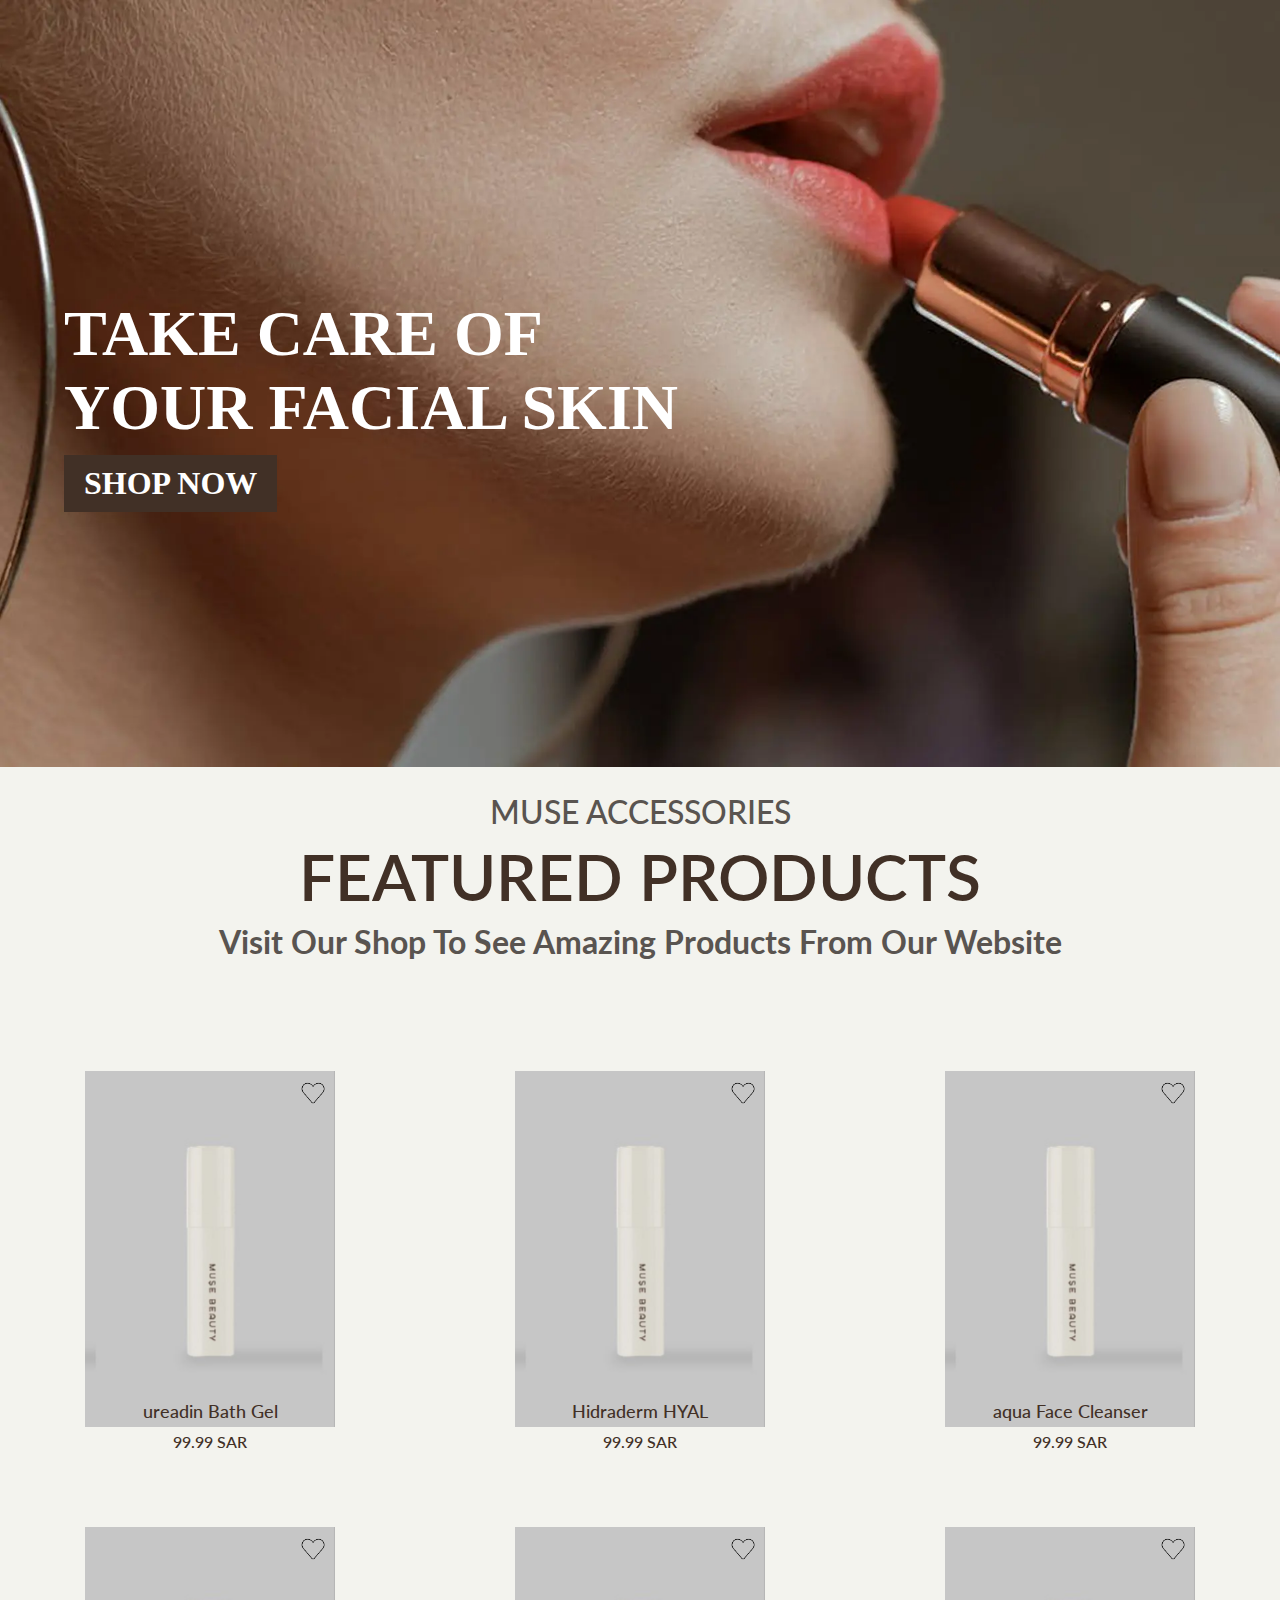
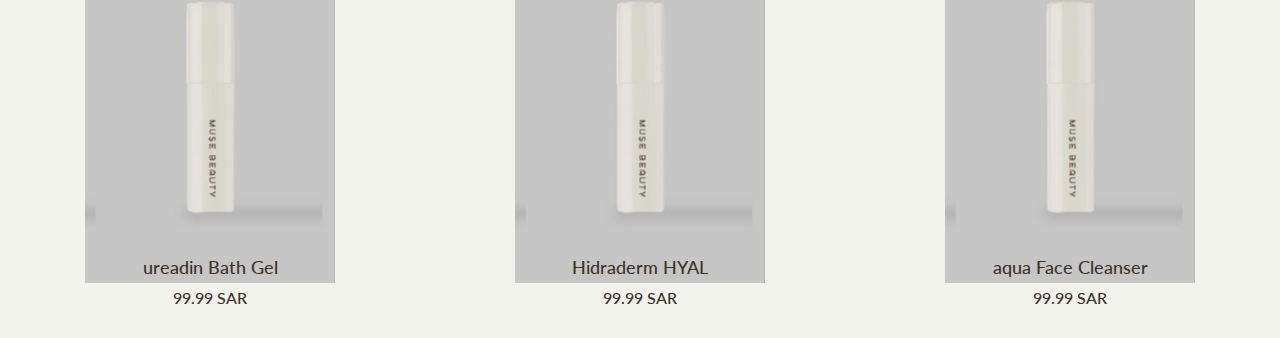
==== index.html @ ef0912c0 "initia" ====
<!DOCTYPE html>
<html lang="en">
<head>
  <meta charset="UTF-8">
  <meta name="viewport" content="width=device-width, initial-scale=1.0">
  <title>Muse Beauty</title>
  <link rel="stylesheet" href="global.css">
  <link href="https://fonts.googleapis.com/css2?family=Lato:wght@300;400;700&display=swap" rel="stylesheet">

</head>
<body>
  <script type="module" src="./products.js"></script>

  <main>
    <img class="home-image" src="../assets/homeImage.webp" alt="homeImage">

    <div class="shop">
      <h1 class="body-title">TAKE CARE OF YOUR FACIAL SKIN</h1>
      <button class="shop-btn">SHOP NOW</button>
    </div>
  </main>

  <div class="products-title">
    <h1 class="title-small">MUSE ACCESSORIES</h1>
    <h1 class="title-large">FEATURED PRODUCTS</h1>
    <h1 class="title-mid">Visit Our Shop To See Amazing Products From Our Website</h1>
  </div>

  <div class="products" id="products-container"></div>



</body>
</html>
---- global.css ----
body {
    background-color: rgba(243, 243, 238, 1);
  }
  
  /* removes page's default css */
  html, body {
    margin: 0;
    padding: 0;
    height: 100%;
    display: flex;
    flex-direction: column;
  }
  
  main {
    display: grid;
  }
  
  .home-image {
    width: 100%;
  }
  
  .home-image,
  .shop {
    grid-area: 1 / 1;
  }
  
  .shop {
    align-self: center;
    justify-self: start;
    margin-left: 5%;
    max-width: 50%;
    color: #fff;
  }
  
  .body-title {
    font-family: "Segoe Script", cursive;
    font-size: 4rem; 
    margin-bottom: 10px;
    font-weight: bolder;
  }
  
  .shop-btn {
    font-family: Georgia, serif;
    font-weight: bolder;
    border: none;
    cursor: pointer;
    background-color: rgba(65, 48, 38, 1);
    color: rgba(255, 255, 255, 1);
    padding: 10px 20px;
    font-size: 2rem;
    margin-top: 0;
    transition: transform 0.3s ease, box-shadow 0.3s ease;
  }
  
  .shop-btn:hover {
    transform: scale(1.01);
    box-shadow: 0px 4px 10px rgba(0, 0, 0, 0.2);
  }
  
  .products-title {
    text-align: center; 
    margin: 20px auto;  
    width: 80%; 
    font-family: 'Lato', sans-serif;
  }
  
  .title-small {
    font-size: 32px;
    font-weight: 500;
    color: rgba(89, 84, 80, 1);
    margin: 5px;
  }
  
  .title-mid {
    font-size: 32px;
    font-weight: 700;
    color: rgba(89, 84, 80, 1);
    margin: 5px;
  }
  
  .title-large {
    font-size: 64px;
    font-weight: 600;
    color: rgba(65, 48, 38, 1);
    margin: 7px;
  }
  
  .products {
    display: flex;
    justify-content: space-between;
    flex-wrap: wrap; 
    gap: 30px; 
    margin: 70px;
  }
  
  .product-card {
    width: calc(33.33% - 20px); /* 3 items per row */
    max-width: 250px;
    padding: 15px;
    border-radius: 8px;
    text-align: center;
  }
  
  /* Image Container & Grid Overlay */
  .img-container {
    display: grid;
    position: relative;
  }
  
  .img-container > * {
    grid-area: 1 / 1;
  }
  
  .product-image {
    width: 100%;
    max-width: 100%;
    height: auto;
    display: block;
  }
  
  .heart-button {
    justify-self: end;  
    align-self: start;  
    margin: 10px;      
    border: none;
    background: transparent;
    padding: 0;
    cursor: pointer;
    z-index: 2; 
    transition: transform 0.2s ease-in-out;        
  }
  
  .heart-button:hover {
    transform: scale(1.1);
  }
  

  .heart-img {
    width: 24px;
  }
  
  .product-name {
    justify-self: center;
    align-self: end;
    margin: 0;
    padding: 5px 10px;
    color: rgba(65, 48, 38, 1);
    font-size: 18px;
    box-sizing: border-box;
    font-family: 'Lato', sans-serif;
    font-weight: 500;
    z-index: 2;
  }
  
  .product-price {
    font-size: 16px;
    color: rgba(65, 48, 38, 1);
    margin-top: 5px;
    font-family: 'Lato', sans-serif;
    font-weight: 500;
  }
  
  /*responsive Adjustments*/
  
  @media screen and (max-width: 800px) {
    .body-title {
      font-size: 3rem;
    }
    .shop-btn {
      font-size: 1.8rem;
      padding: 8px 16px;
    }
    .title-small,
    .title-mid {
      font-size: 28px;
    }
    .title-large {
      font-size: 48px;
    }

    /* Change Products Grid to 2 columns */
    .products {
      display: grid;
      grid-template-columns: repeat(2, 1fr);
      gap: 20px;
      margin: 30px auto;
      max-width: 800px;
    }
    .product-card {
      width: 100%; /* grid controls columns */
      max-width: none;
    }
  }
  
  @media screen and (max-width: 480px) {
    .shop {
      position: relative;
      top: auto;
      margin: 20px auto;
      max-width: 90%;
      text-align: center;
    }
    .body-title {
      font-size: 2.5rem;
    }
    .shop-btn {
      font-size: 1.5rem;
      padding: 6px 12px;
    }
    .title-small,
    .title-mid {
      font-size: 24px;
    }
    .title-large {
      font-size: 36px;
    }
    /* Change Products Grid to 1 column */
    .products {
      display: grid;
      grid-template-columns: 1fr;
      gap: 20px;
      margin: 20px auto;
      max-width: 90%;
    }
    .product-card {
      width: 100%;
      max-width: none;
    }
  }
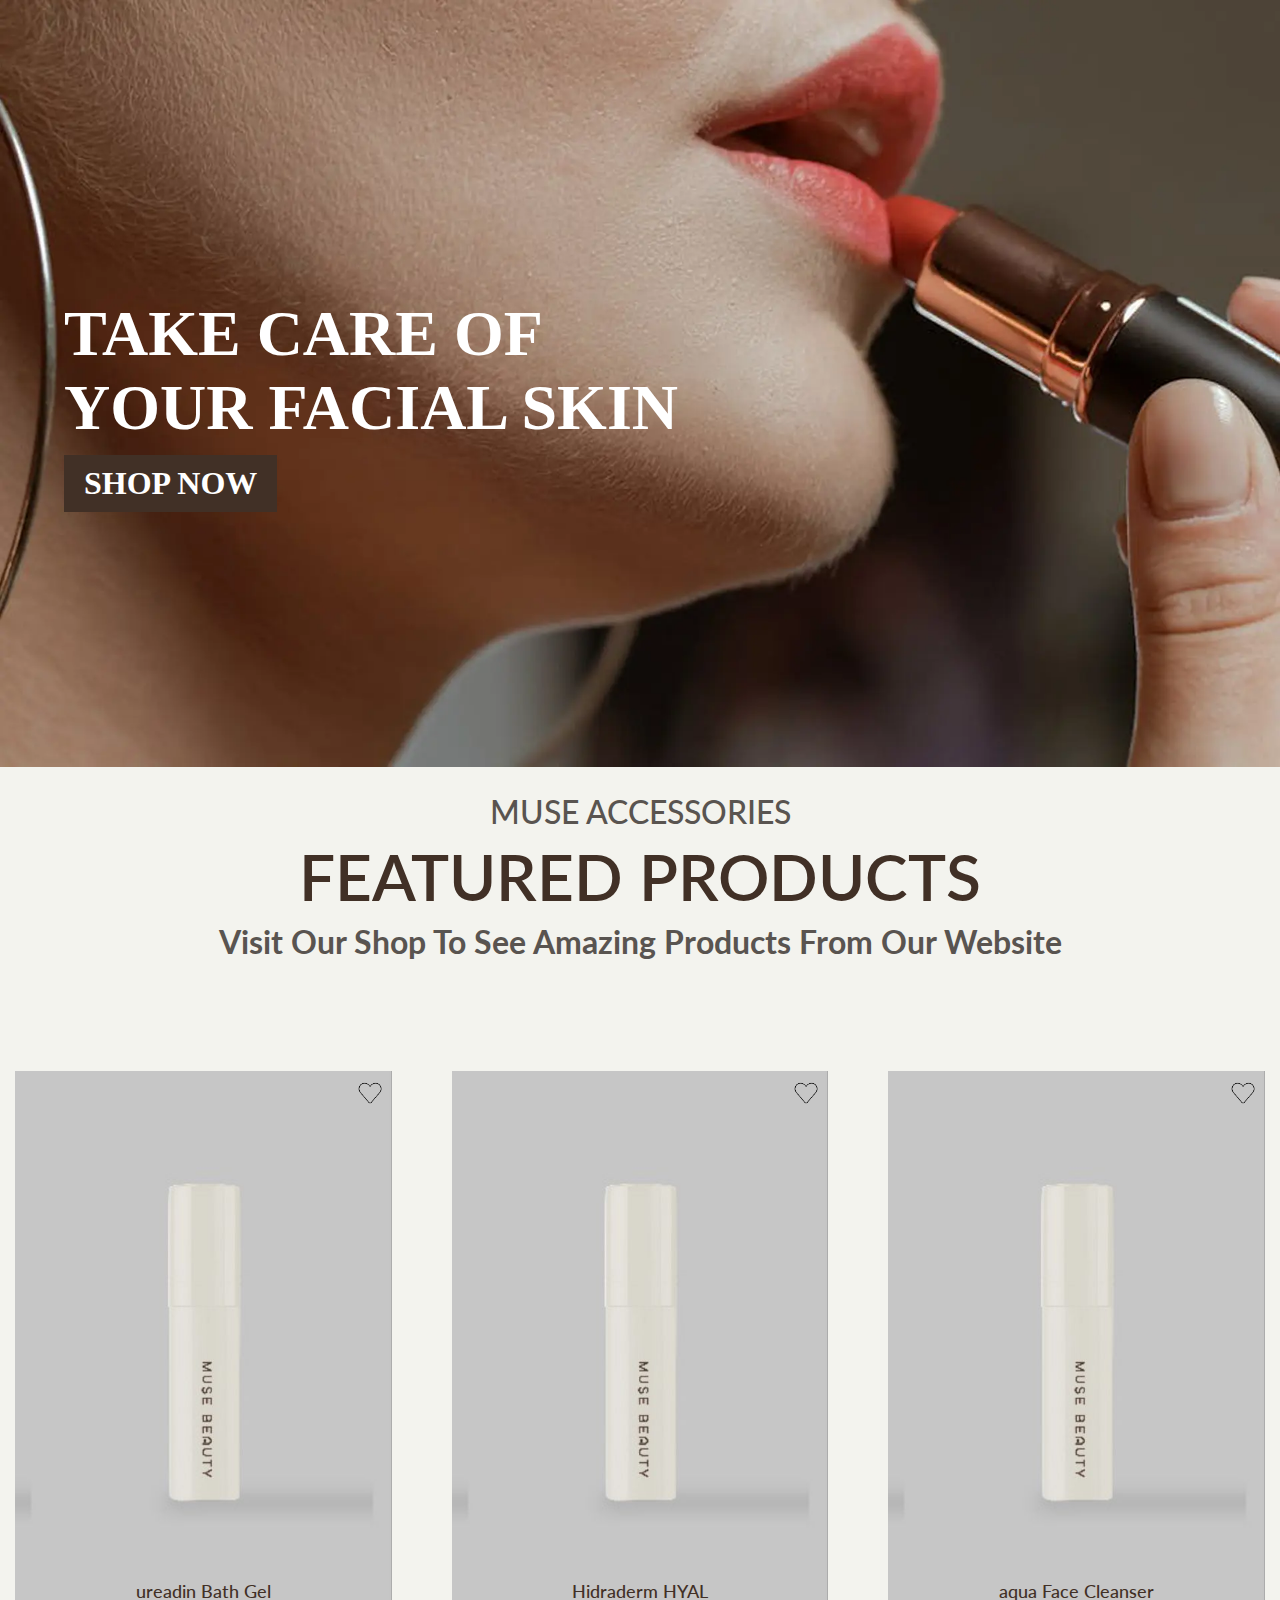
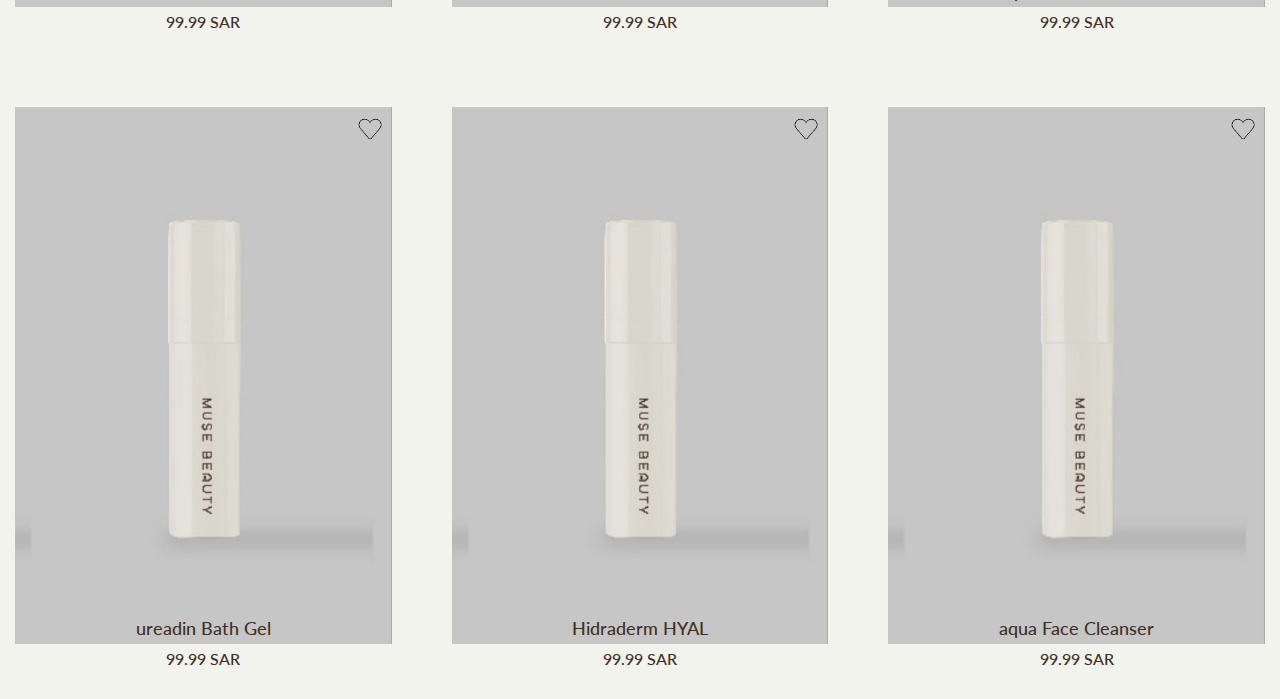
==== commit f25ca1d7: "added shopping page" ====
--- a/index.html
+++ b/index.html
@@ -9,7 +9,7 @@
 
 </head>
 <body>
-  <script type="module" src="./products.js"></script>
+  <script type="module" src="./scripts/products/products.js"></script>
 
   <main>
     <img class="home-image" src="../assets/homeImage.webp" alt="homeImage">
--- a/global.css
+++ b/global.css
@@ -1,5 +1,6 @@
 body {
     background-color: rgba(243, 243, 238, 1);
+    
   }
   
   /* removes page's default css */
@@ -86,20 +87,23 @@
   }
   
   .products {
-    display: flex;
-    justify-content: space-between;
-    flex-wrap: wrap; 
-    gap: 30px; 
-    margin: 70px;
-  }
+    display: grid;
+    grid-template-columns: repeat(3, minmax(300px, 1fr));
+    gap: 30px;
+    margin: 70px auto; 
+  }
+  
+  
   
   .product-card {
-    width: calc(33.33% - 20px); /* 3 items per row */
-    max-width: 250px;
     padding: 15px;
     border-radius: 8px;
     text-align: center;
-  }
+    /* Remove or adjust max-width to let the grid control sizing */
+    /* max-width: 250px; */
+  }
+  
+  
   
   /* Image Container & Grid Overlay */
   .img-container {
@@ -160,6 +164,82 @@
     font-weight: 500;
   }
   
+
+  /* shopping page */
+
+  .shopping-title {
+    display: flex;
+    width: 100%;
+    flex-direction: column;     
+    align-items: center;    
+    margin-bottom: 20px;   
+    background-color: rgba(252, 252, 249, 1);  
+    margin-top: 5%;  
+    padding-top: 5%;
+    padding-bottom: 10%;
+  }
+  
+  .shopping-title h1 {
+    color: rgba(65, 48, 38, 1);
+    font-family: 'Lato', sans-serif;
+    letter-spacing: 10px;
+    margin-bottom: 50px;
+  }
+  
+  .filters {
+    display: flex;
+    justify-content: space-between;
+    width: 100%;                    
+    max-width: 350px;              
+  }
+  
+  .filter-btn {
+    border: none;
+    cursor: pointer;
+    background: none;
+    transition: transform 0.2s ease-in-out;
+    font-weight: 700;
+  }
+
+  .filter-btn:hover{
+    transform: scale(1.1);
+  }
+  
+  .cart-btn {
+    position: relative;bottom: 65px;
+    display: flex;
+    justify-content: space-between;
+    align-items: center;
+    background-color: rgba(65, 48, 38, 1);
+    color: #fff;
+    border: none;
+    font-size: 1.25rem;
+    padding: 0.75rem 1rem;
+    cursor: pointer;
+    width: 80%;            
+    margin: 0 auto;
+    box-sizing: border-box;
+  }
+  
+  .cart{
+    width: 30px;
+    height: auto;
+  }
+
+  .load-btn{
+    font-family: 'Lato', sans-serif;
+    padding: 10px;
+    align-self: center;
+    width: 120px;
+    border: none;
+    background-color: rgba(217, 217, 217, 1);
+    cursor: pointer;
+    color: rgba(65, 48, 38, 1);
+    font-weight: 700;
+    font-size: 15px;
+    margin-bottom: 80px;
+  }
+
   /*responsive Adjustments*/
   
   @media screen and (max-width: 800px) {
@@ -187,7 +267,7 @@
       max-width: 800px;
     }
     .product-card {
-      width: 100%; /* grid controls columns */
+      width: 100%; 
       max-width: none;
     }
   }
@@ -229,4 +309,31 @@
   }
   
 
+  /* shopping page responsivness */
+
+  @media screen and (max-width: 480px) {
+    .shopping-title h1 {
+      font-size: 20px;
+    }
+
+    .filters{
+      max-width: 250px;
+    }
+  }
+  
+
+  @media screen and (max-width: 1000px) and (min-width: 700px) {
+    .shopping-title {
+      padding-top: 4%;
+      padding-bottom: 8%;
+      margin-top: 4%;
+    }
+  
+    .products {
+      grid-template-columns: repeat(2, minmax(300px, 1fr));
+      margin: 40px auto;
+    }
+  }
+
+  
   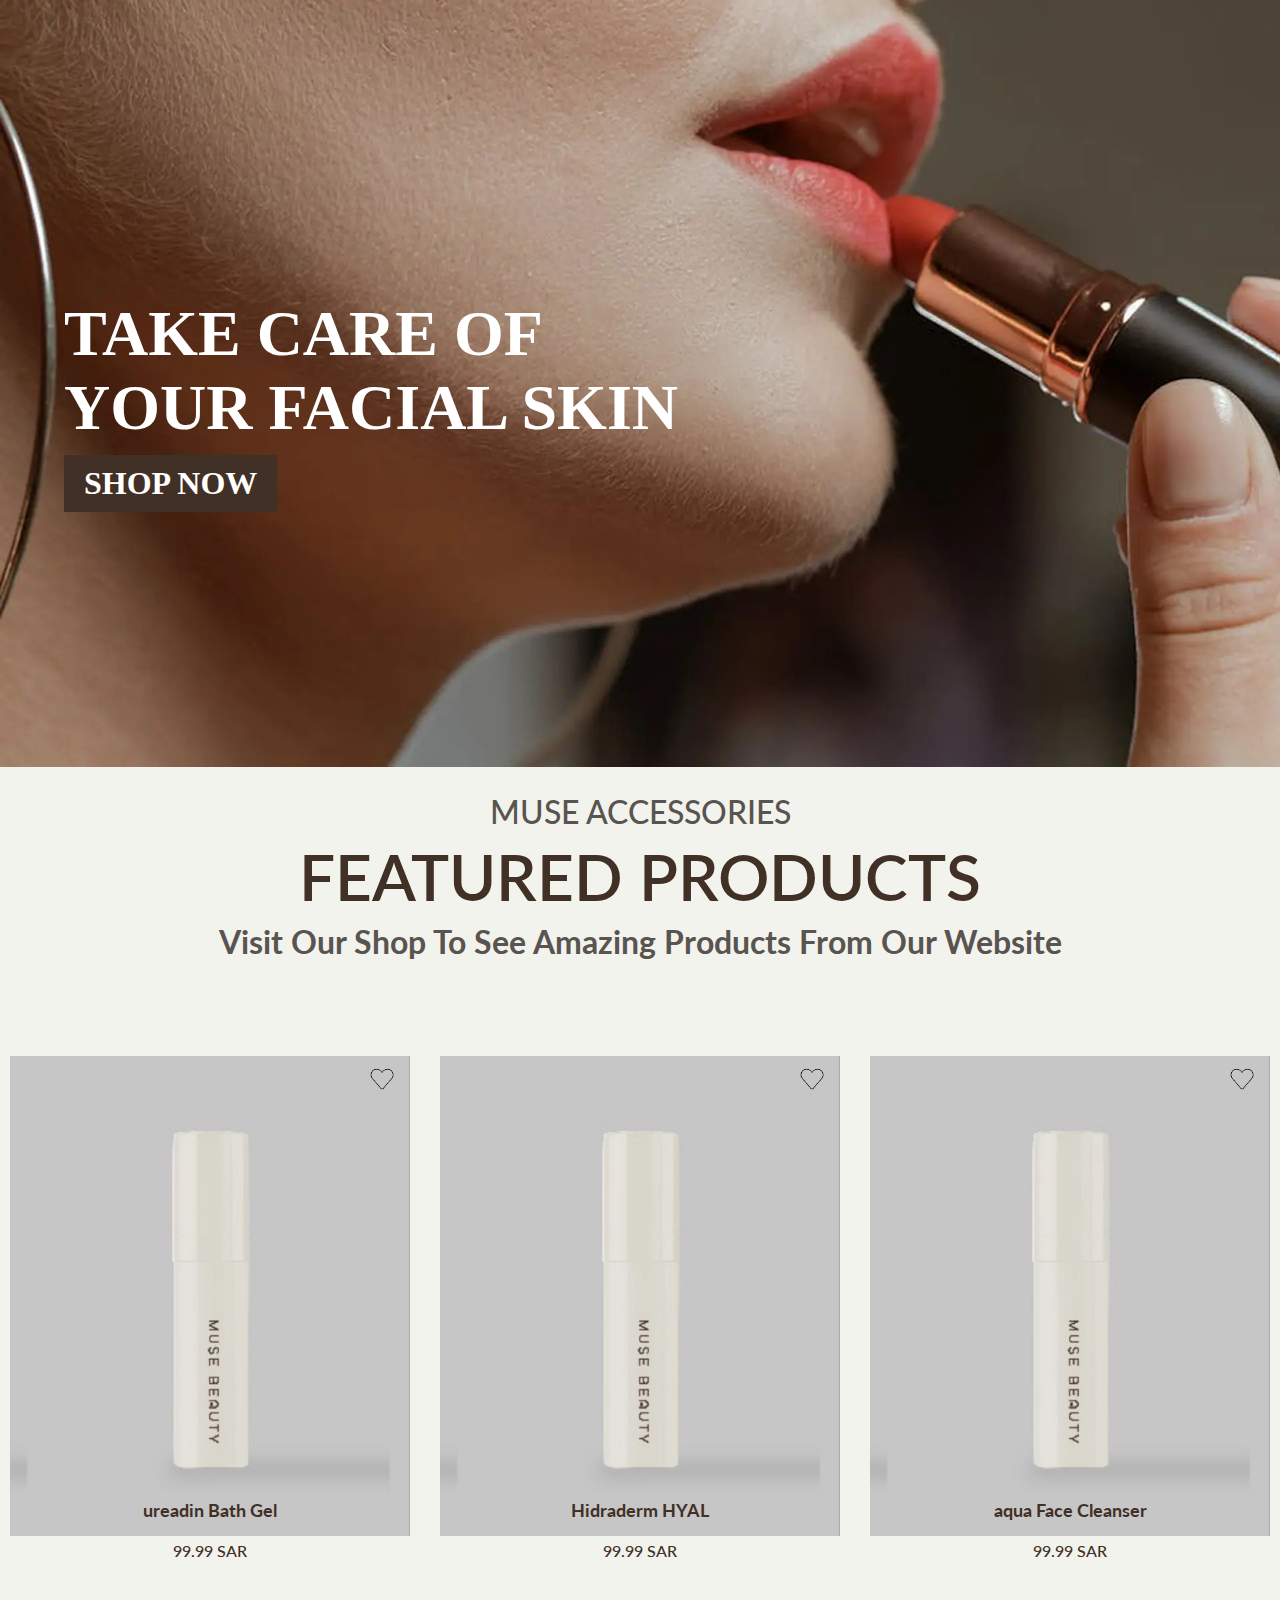
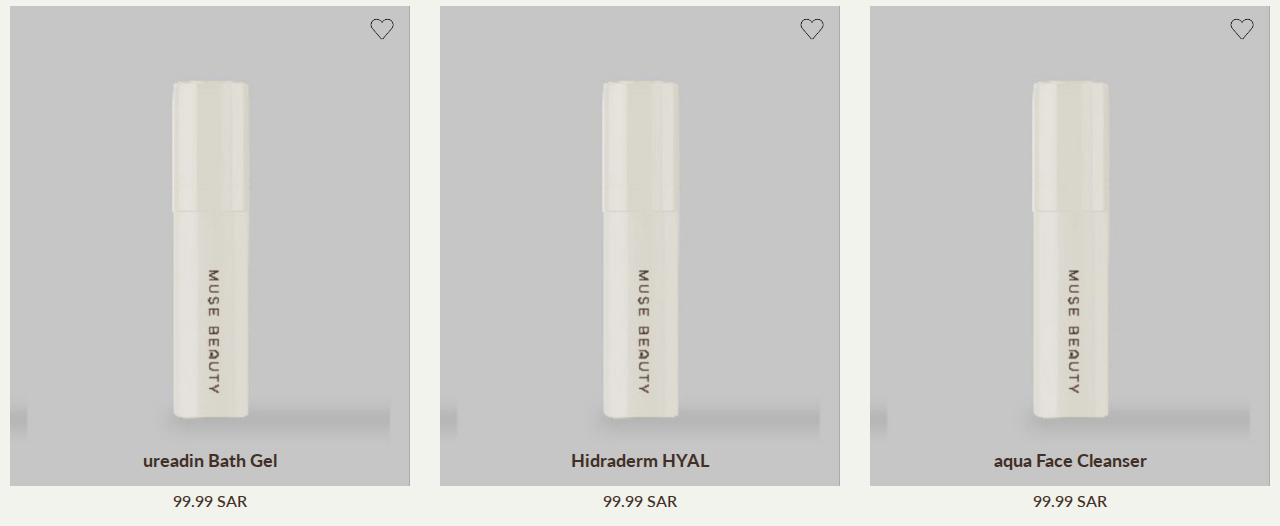
==== commit 0cfb32fc: "added FAQS page and adjusted some global css" ====
--- a/index.html
+++ b/index.html
@@ -4,15 +4,15 @@
   <meta charset="UTF-8">
   <meta name="viewport" content="width=device-width, initial-scale=1.0">
   <title>Muse Beauty</title>
-  <link rel="stylesheet" href="global.css">
+  <link rel="stylesheet" href="./assets/CSS/global.css">
   <link href="https://fonts.googleapis.com/css2?family=Lato:wght@300;400;700&display=swap" rel="stylesheet">
 
 </head>
 <body>
-  <script type="module" src="./scripts/products/products.js"></script>
+  <script type="module" src="./assets/JS/products/products.js"></script>
 
   <main>
-    <img class="home-image" src="../assets/homeImage.webp" alt="homeImage">
+    <img class="home-image" src="./assets/images/homeImage.webp" alt="homeImage">
 
     <div class="shop">
       <h1 class="body-title">TAKE CARE OF YOUR FACIAL SKIN</h1>
--- a/assets/CSS/global.css
+++ b/assets/CSS/global.css
@@ -0,0 +1,587 @@
+body {
+    background-color: rgba(243, 243, 238, 1);
+    
+  }
+  
+  /* removes page's default css */
+  html, body {
+    margin: 0;
+    padding: 0;
+    height: 100%;
+    display: flex;
+    flex-direction: column;
+  }
+  
+  /* home page */
+
+  main {
+    display: grid;
+  }
+  
+  .home-image {
+    width: 100%;
+  }
+  
+  .home-image,
+  .shop {
+    grid-area: 1 / 1;
+  }
+  
+  .shop {
+    align-self: center;
+    justify-self: start;
+    margin-left: 5%;
+    max-width: 50%;
+    color: #fff;
+  }
+  
+  .body-title {
+    font-family: "Segoe Script", cursive;
+    font-size: 4rem; 
+    margin-bottom: 10px;
+    font-weight: bolder;
+  }
+  
+  .shop-btn {
+    font-family: Georgia, serif;
+    font-weight: bolder;
+    border: none;
+    cursor: pointer;
+    background-color: rgba(65, 48, 38, 1);
+    color: rgba(255, 255, 255, 1);
+    padding: 10px 20px;
+    font-size: 2rem;
+    margin-top: 0;
+    transition: transform 0.3s ease, box-shadow 0.3s ease;
+  }
+  
+  .shop-btn:hover {
+    transform: scale(1.01);
+    box-shadow: 0px 4px 10px rgba(0, 0, 0, 0.2);
+  }
+  
+  /* products */
+  .products-title {
+    text-align: center; 
+    margin: 20px auto;  
+    width: 80%; 
+    font-family: 'Lato', sans-serif;
+  }
+  
+  .title-small {
+    font-size: 32px;
+    font-weight: 500;
+    color: rgba(89, 84, 80, 1);
+    margin: 5px;
+  }
+  
+  .title-mid {
+    font-size: 32px;
+    font-weight: 700;
+    color: rgba(89, 84, 80, 1);
+    margin: 5px;
+  }
+  
+  .title-large {
+    font-size: 64px;
+    font-weight: 600;
+    color: rgba(65, 48, 38, 1);
+    margin: 7px;
+  }
+  
+  .products {
+    display: grid;
+    grid-template-columns: repeat(3, minmax(400px, 1fr));
+    gap: 30px;
+    margin: 70px auto;
+  }
+  
+  .product-card {
+    text-align: center;
+    position: relative;
+  }
+  
+  .img-container {
+    position: relative;
+    width: 100%;
+    padding-bottom: 120%; 
+    overflow: hidden;
+  }
+  
+  /* Product image  */
+  .product-image {
+    position: absolute;
+    top: 0;
+    left: 0;
+    width: 100%;
+    height: 100%;
+    object-fit: cover;
+  }
+  
+  .heart-button {
+    position: absolute;
+    top: 10px;
+    right: 10px;
+    z-index: 2;
+    border: none;
+    background: transparent;
+    cursor: pointer;
+    transition: transform 0.2s ease-in-out;
+  }
+  
+  .heart-button:hover {
+    transform: scale(1.1);
+  }
+  
+  .heart-img {
+    width: 24px;
+  }
+  
+  .product-name {
+    position: absolute;
+    bottom: 0;
+    left: 0;
+    width: 100%;
+    box-sizing: border-box;
+    z-index: 2;
+    font-family: 'Lato', sans-serif;
+    font-size: 18px;
+    color: rgba(65, 48, 38, 1);
+  }
+  
+  .product-price {
+    font-size: 16px;
+    color: rgba(65, 48, 38, 1);
+    margin-top: 5px;
+    font-family: 'Lato', sans-serif;
+    font-weight: 500;
+  }
+    
+
+  /* shopping page */
+
+  .shopping-title {
+    display: flex;
+    width: 100%;
+    flex-direction: column;     
+    align-items: center;    
+    margin-bottom: 20px;   
+    background-color: rgba(252, 252, 249, 1);  
+    margin-top: 5%;  
+    padding-top: 5%;
+    padding-bottom: 10%;
+  }
+  
+  .shopping-title h1 {
+    color: rgba(65, 48, 38, 1);
+    font-family: 'Lato', sans-serif;
+    letter-spacing: 10px;
+    margin-bottom: 50px;
+  }
+  
+  .filters {
+    display: flex;
+    justify-content: space-between;
+    width: 100%;                    
+    max-width: 350px;              
+  }
+  
+  .filter-btn {
+    border: none;
+    cursor: pointer;
+    background: none;
+    transition: transform 0.2s ease-in-out;
+    font-weight: 700;
+  }
+
+  .filter-btn:hover{
+    transform: scale(1.1);
+  }
+  
+  .shop-product-name{
+    font-family: 'Lato', sans-serif;
+    color: rgba(65, 48, 38, 1);
+    margin-top: -40px;
+  }
+
+  .cart-btn {
+    position: relative;bottom: 65px;
+    display: flex;
+    justify-content: space-between;
+    align-items: center;
+    background-color: rgba(65, 48, 38, 1);
+    color: #fff;
+    border: none;
+    font-size: 1.25rem;
+    padding: 0.75rem 1rem;
+    cursor: pointer;
+   margin: 0 auto;
+    width: 80%;            
+    box-sizing: border-box;
+    transition: transform 0.2s ease-in-out;
+  }
+
+  .cart-btn:hover{
+    transform: scale(1.1);
+  }
+  
+  .cart{
+    width: 30px;
+    height: auto;
+  }
+
+  .load-btn{
+    font-family: 'Lato', sans-serif;
+    padding: 10px;
+    align-self: center;
+    width: 120px;
+    border: none;
+    background-color: rgba(217, 217, 217, 1);
+    cursor: pointer;
+    color: rgba(65, 48, 38, 1);
+    font-weight: 700;
+    font-size: 15px;
+    margin-bottom: 80px;
+    transition: transform 0.1s ease-in-out;
+  }
+
+  .load-btn:hover{
+    transform: scale(1.05);
+  }
+
+  /* About page */
+.about-title {
+  text-align: center;
+  color: rgba(65, 48, 38, 1);
+  font-family: 'Lato', sans-serif;
+  margin-top: 2rem;
+}
+
+/* Section 1: Vision & Image */
+.sec-1 {
+  display: flex;
+  flex-direction: row;
+  align-items: center;
+  justify-content: center;
+  gap: 2rem;
+  padding: 2rem 1rem;
+  font-family: 'Lato', sans-serif;
+  color: rgba(65, 48, 38, 1);
+}
+
+.sec-1 img {
+  width: 45%;
+  height: auto;
+}
+
+.vision {
+  flex: 1;
+  font-size: 20px;
+  word-spacing: 5px;
+  line-height: 1.5;
+}
+
+/* Section 2: Our Product & Image */
+.sec-2 {
+  display: flex;
+  flex-direction: row;
+  align-items: center;
+  justify-content: space-between;
+  gap: 2rem;
+  padding: 2rem 1rem;
+  font-family: 'Lato', sans-serif;
+  color: rgba(65, 48, 38, 1);
+}
+
+.sec-2 img {
+  width: 50%;
+  height: auto;
+}
+
+.our-product {
+  flex: 1;
+  font-size: 20px;
+  word-spacing: 5px;
+  line-height: 1.5;
+}
+
+/* Section 3: Heading & Image */
+.sec-3 {
+  display: flex;
+  flex-direction: row;
+  align-items: center;
+  justify-content: center;
+  gap: 2rem;
+  padding: 2rem 1rem;
+  font-family: 'Lato', sans-serif;
+  color: rgba(65, 48, 38, 1);
+}
+
+.sec-3 img {
+  width: 50%;
+  height: auto;
+}
+
+.sec-3 h1 {
+  flex: 1;
+  margin: 0;
+  text-align: center;
+}
+
+/* FAQS page */
+.faqs-title{
+  text-align: center;
+  font-family: 'Lato', sans-serif;
+  color: rgba(65, 48, 38, 1);
+}
+
+.faqs-container{
+  margin: 10%;
+  margin-top: 80px;
+  word-spacing: 5px;
+  line-height: 1.5;
+  letter-spacing: 3px;
+  font-family: 'Lato', sans-serif;
+  color: rgba(65, 48, 38, 1);
+}
+
+.faqs-questions{
+  display: flex;
+  justify-content: space-between;
+  margin: 50px;
+  margin-left: 0;
+  border-bottom: 2px solid rgba(0, 0, 0, 0.1);
+  padding-bottom: 10px;
+  padding-left: 40px;
+}
+
+.faqs-questions >button{
+  border: none;
+  font-size: 50px;
+  color: rgba(65, 48, 38, 1);
+  background: transparent;
+  cursor: pointer;
+  margin-right: -60px;
+}
+
+.faqs-questions>h3{
+  width: 70%;
+}
+
+.ans {
+  max-height: 0;
+  opacity: 0;
+  overflow: hidden;
+  transition: max-height 0.5s ease, opacity 0.5s ease;
+  margin-left: 100px;
+  margin-bottom: 0;
+}
+
+.ans.show {
+  max-height: 100%;
+  opacity: 1;
+  margin-left: 100px;
+}
+
+
+
+
+  /*responsive Adjustments*/
+
+  /* home page */
+
+  @media screen and (max-width:800px){
+
+    /* adjust text and button sizes for mid screens */
+    .body-title{
+      font-size: 2.5rem;
+    }
+
+    .title-small,.title-mid{
+      font-size: 20px;
+    }
+
+    .title-large{
+      font-size: 30px;
+    }
+
+    .shop-btn{
+      font-size: 1.5rem;
+    }
+
+
+      /* products display in 2 columns instead of 3 on mid screens */
+    .products{
+      grid-template-columns: repeat(2, minmax(300px, 1fr));
+
+    }
+  }
+
+  @media screen and (max-width:480px){
+
+    /* adjust text and button sizes for small screens */
+    .title-small,.title-mid{
+      font-size: 10px;
+    }
+
+    .title-large{
+      font-size: 15px;
+    }
+
+
+    .body-title{
+      font-size: 1.5rem;
+    }
+
+    .shop-btn{
+      font-size: 0.8rem;
+    }
+
+    /* products display in 1 columns instead of 3 on small screens */
+    .products{
+      grid-template-columns: repeat(1, minmax(200px, 1fr));
+
+    }
+  }
+  
+    /* shopping page responsivness */
+
+
+    @media screen and (max-width: 800px) {
+      .cart-btn{
+        margin-top: 20px;
+        padding-top: 5px;
+        padding-bottom: 5px;
+
+      }
+    }
+
+  @media screen and (max-width: 480px) {
+    .shopping-title h1 {
+      font-size: 20px;
+    }
+
+    .filters{
+      max-width: 250px;
+    }
+
+    .cart-btn{
+      padding-bottom: 4px;
+      padding-top: 4px;
+      margin-top: 32px;
+      font-size: 0.9rem;
+    }
+
+    .cart{
+      width: 20px;
+    }
+
+    .shop-product-name{
+      font-size: 1rem;
+    }
+
+  }
+  
+
+  @media screen and (max-width: 1000px) and (min-width: 700px) {
+    .shopping-title {
+      padding-top: 4%;
+      padding-bottom: 8%;
+      margin-top: 4%;
+    }
+  
+  }
+
+  
+  /* about page responsivness */
+  @media screen and (max-width:900px){
+
+    .sec-1 h1,.sec-1 p{
+      font-size: 15px;
+    }
+
+    .sec-2 h1,.sec-2 p{
+      font-size: 15px;
+    }
+
+    .sec-3 h1,.sec-3 p{
+      font-size: 15px;
+    }
+  }
+
+  @media screen and (max-width:600px){
+    .sec-1{
+      display: grid;
+      place-items: center;
+      width: 100%;
+    }
+
+    .vision{
+      margin-top: 30px;
+      width: 90%;
+    }
+
+    .sec-2{
+      display: flex;
+      flex-direction: column-reverse;
+      place-items: center;
+      width: 100%;
+    }
+
+    .our-product{
+      margin-top: 30px;
+      width: 90%;
+    }
+
+    .sec-3{
+      display: grid;
+      place-items: center;
+      width: 100%;
+    }
+  }
+
+  /* faqs page */
+
+  @media screen and (max-width:800px){
+
+    .faqs-container{
+      letter-spacing:1.5px ;
+      word-spacing: 3.5px;
+    }
+
+    .faqs-title{
+      font-size: 1.5rem;
+    }
+
+    .faqs-sect{
+      font-size: 15px;
+    }
+
+    .faqs-questions{
+      font-size: 12px;
+    }
+  }
+
+  @media screen and (max-width:480px){
+
+    .faqs-container{
+      letter-spacing:1px ;
+      word-spacing: 2px;
+    }
+
+    .faqs-title{
+      font-size: 1rem;
+    }
+
+    .faqs-sect{
+      font-size: 12px;
+    }
+
+    .faqs-questions{
+      font-size: 10px;
+    }
+
+    .ans.show{
+      font-size: 10px;
+    }
+  }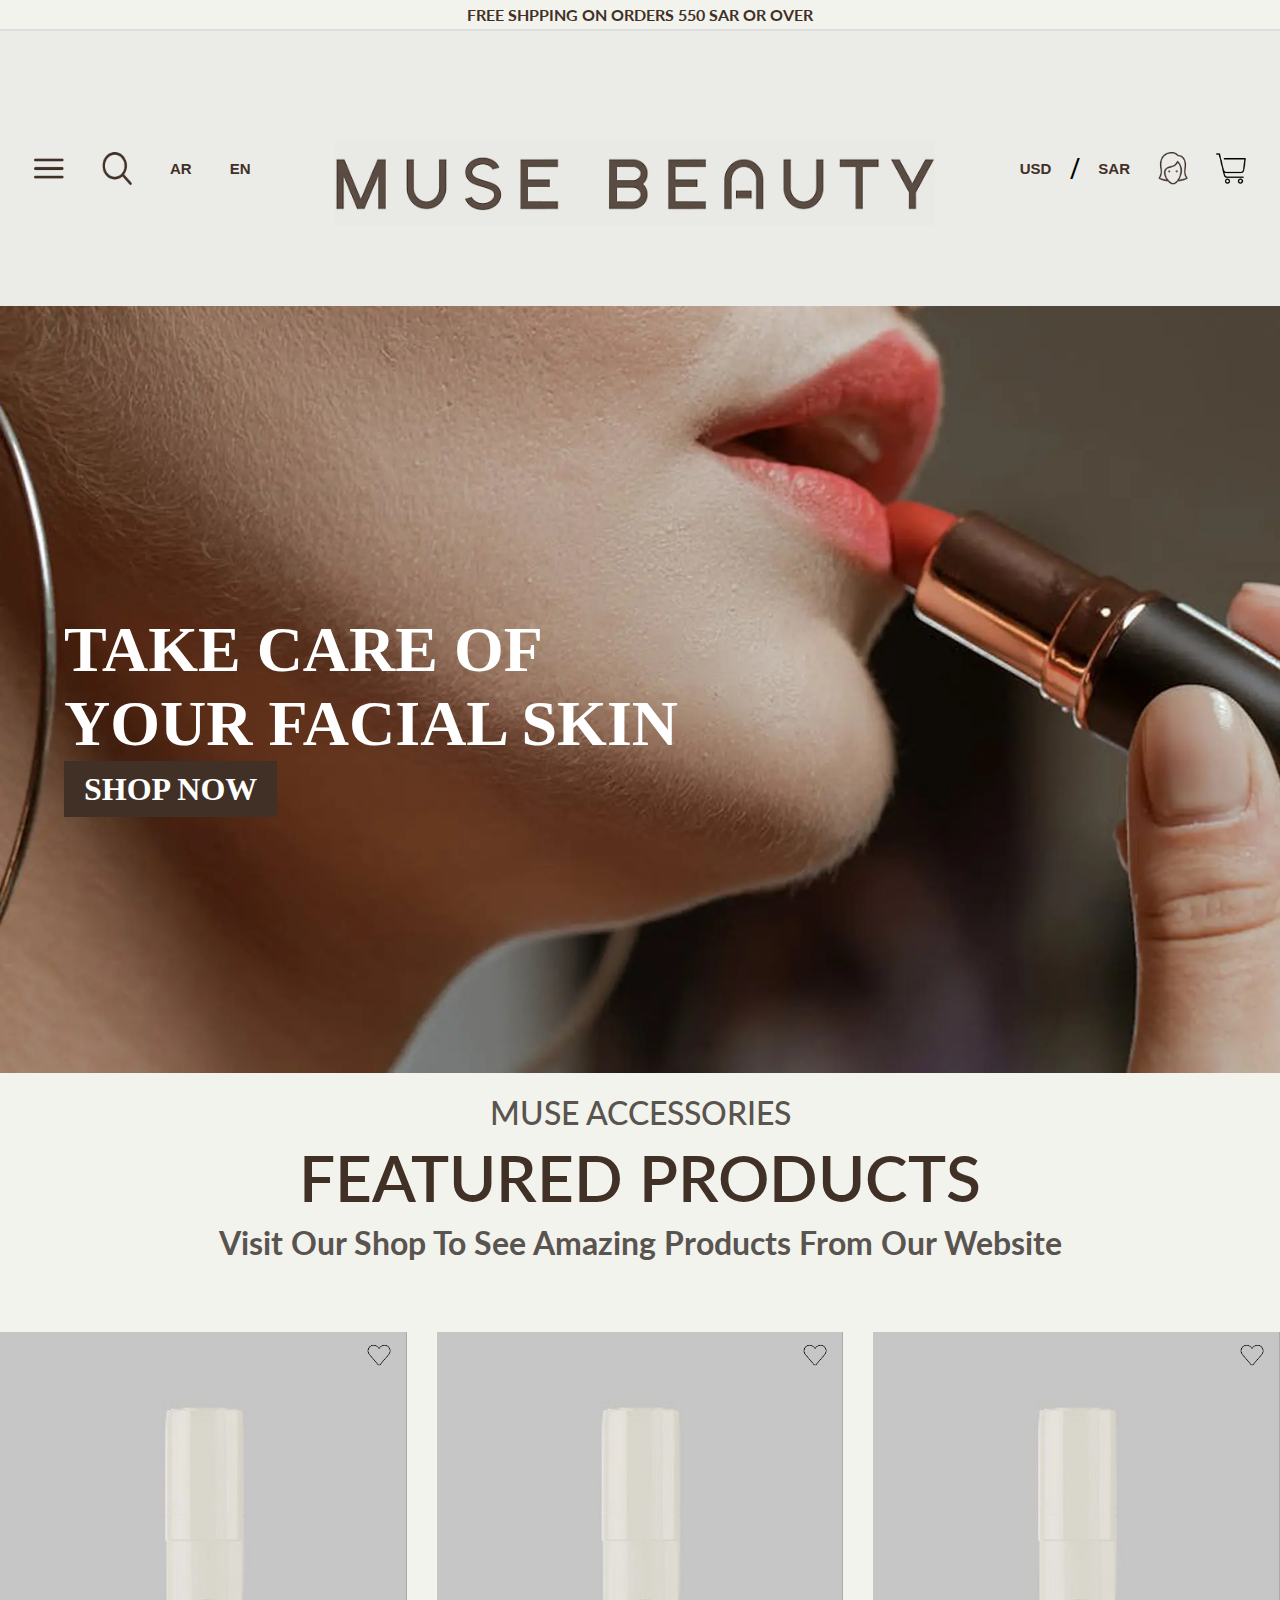
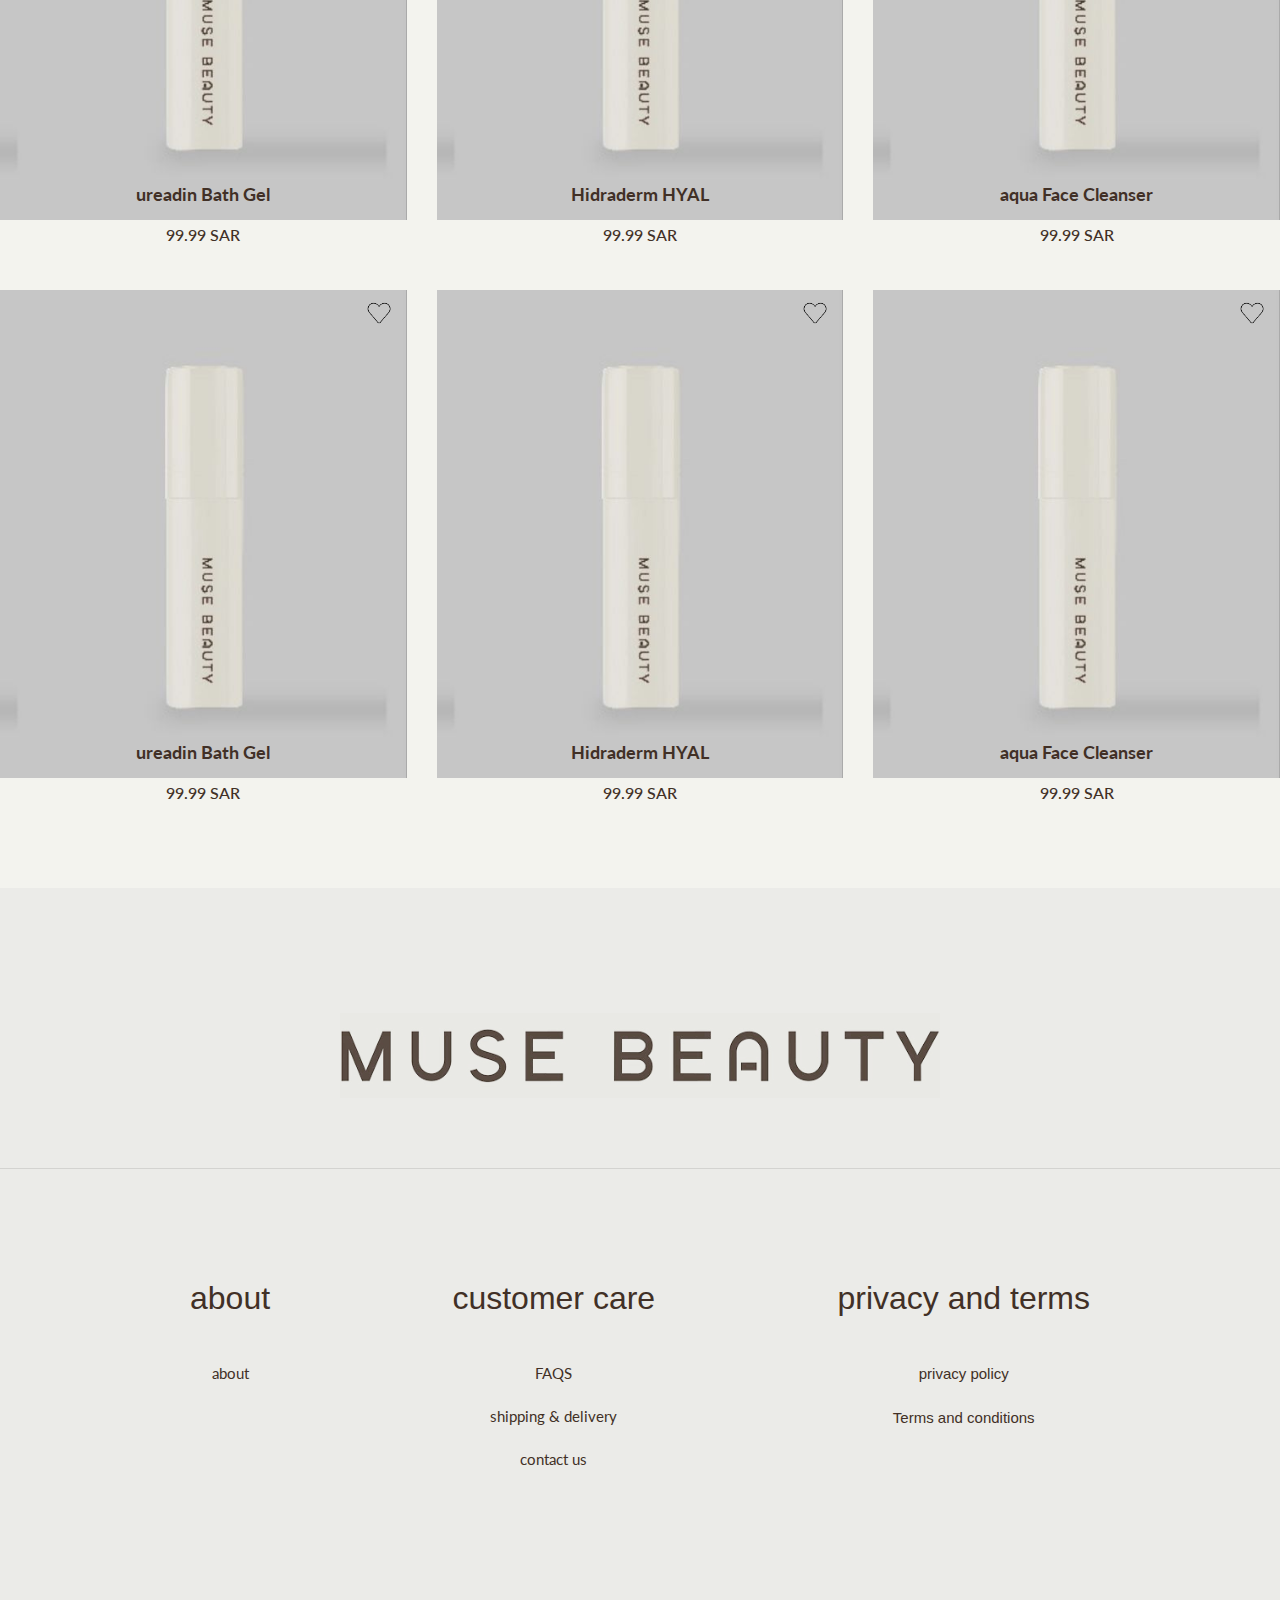
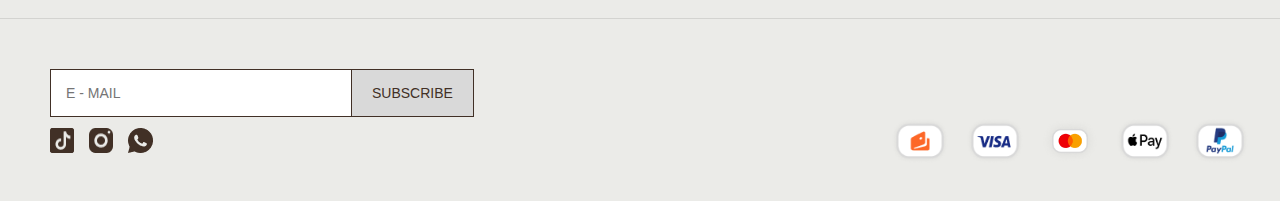
==== commit f5de10b0: "final" ====
--- a/index.html
+++ b/index.html
@@ -5,18 +5,44 @@
   <meta name="viewport" content="width=device-width, initial-scale=1.0">
   <title>Muse Beauty</title>
   <link rel="stylesheet" href="./assets/CSS/global.css">
+  <link rel="stylesheet" href="./assets/CSS/header.css">
+  <link rel="stylesheet" href="./assets/CSS/footer.css">
   <link href="https://fonts.googleapis.com/css2?family=Lato:wght@300;400;700&display=swap" rel="stylesheet">
 
+
+</head>
+<div class="free-shipping">FREE  SHPPING  ON  ORDERS  550  SAR  OR  OVER</div>
+<header>
+    <div class="head-left">
+        <button  class="btn-head-left"><img src="../assets/images/hamburger.png" alt="hamburger"></button>
+        <button  class="btn-head-left"><img src="../assets/images/search.png" alt="search"></button>
+        <button  class="btn-head-left lan-btn">AR</button>
+        <button  class="btn-head-left lan-btn">EN</button>
+    </div>
+
+    <img class="title" src="../assets/images/title.png" alt="Ttitle image">
+    
+    <div class="head-right">
+        <button class="btn-head-right curr-btn">USD</button>
+        <h1>/</h1>
+        <button class="btn-head-right curr-btn">SAR</button>
+        <button class="btn-head-right"><img src="../assets/images/outline.png" alt="outline"></button>
+        <a href="./pages/cart.html" class="btn-head-right"><img src="../assets/images/cart.png" alt="cart"></a>
+    </div>
+
+</header>
 </head>
 <body>
   <script type="module" src="./assets/JS/products/products.js"></script>
 
   <main>
-    <img class="home-image" src="./assets/images/homeImage.webp" alt="homeImage">
+    <div class="home-main">
+      <img class="home-image" src="./assets/images/homeImage.webp" alt="homeImage">
 
     <div class="shop">
       <h1 class="body-title">TAKE CARE OF YOUR FACIAL SKIN</h1>
-      <button class="shop-btn">SHOP NOW</button>
+      <a href="./pages/shopping.html" class="shop-btn">SHOP NOW</a>
+    </div>
     </div>
   </main>
 
@@ -30,5 +56,56 @@
 
 
 
+  <footer>
+    <img class="title" src="../assets/images/title.png" alt="Ttitle image">
+
+    <div class="border">
+    <div class="nav">
+
+        <div class="nav-content">
+            <h1>about</h1>
+            <a href="./pages/about.html" class="nav-btn">about</a>
+        </div>
+
+        <div class="nav-content">
+            <h1>customer care</h1>
+            <a href="./pages/FAQS.html" class="nav-btn">FAQS</a>
+            <a href="./pages/FAQS.html"class="nav-btn">shipping & delivery</a>
+            <a href="./pages/contact.html" class="nav-btn">contact us</a>
+        </div>
+
+        <div class="nav-content">
+            <h1>privacy and terms</h1>
+            <button class="nav-btn">privacy policy</button>
+            <button class="nav-btn">Terms and conditions</button>
+        </div>
+    </div>
+</div>
+
+<div class="subscribe-box">
+
+    <input type="email" class="sub-input" placeholder="E - MAIL">
+    <button type="submit" class="subscribe-button">SUBSCRIBE</button>
+
+  </div>      
+
+  <div class="contacts-payment">
+
+   <div class="footer-contacts">
+    <img src="../assets/images/tiktok.png"alt="tiktok">
+    <img src="../assets/images/instagram.png" alt="instagram">
+    <img src="../assets/images/whats.png" alt="whatsapp">
+   </div>
+
+   <div class="payment">
+    <img src="../assets/images/Yandex.png" alt="yandex">
+    <img src="../assets/images/Visa.png" alt="visa">
+    <img src="../assets/images/Mastercard.png" alt="Mastercard">
+    <img src="../assets/images/ApplePay.png" alt="ApplePay">
+    <img src="../assets/images/PayPal.png"alt="PayPal">
+   </div>
+  </div>
+  <br><br>
+</footer>
 </body>
 </html>
--- a/assets/CSS/global.css
+++ b/assets/CSS/global.css
@@ -3,18 +3,24 @@
     
   }
   
+  
+
+  a {
+    text-decoration: none;
+    color: inherit;
+    font-family: 'Lato', sans-serif;
+  }
+  
+
   /* removes page's default css */
   html, body {
     margin: 0;
-    padding: 0;
-    height: 100%;
-    display: flex;
-    flex-direction: column;
+    padding: 0;   
   }
   
   /* home page */
 
-  main {
+  .home-main{
     display: grid;
   }
   
@@ -161,6 +167,8 @@
   /* shopping page */
 
   .shopping-title {
+    position: relative;
+    z-index: 2;
     display: flex;
     width: 100%;
     flex-direction: column;     
@@ -171,6 +179,7 @@
     padding-top: 5%;
     padding-bottom: 10%;
   }
+  
   
   .shopping-title h1 {
     color: rgba(65, 48, 38, 1);
@@ -230,7 +239,7 @@
     height: auto;
   }
 
-  .load-btn{
+  .load-more-btn{
     font-family: 'Lato', sans-serif;
     padding: 10px;
     align-self: center;
@@ -243,9 +252,12 @@
     font-size: 15px;
     margin-bottom: 80px;
     transition: transform 0.1s ease-in-out;
-  }
-
-  .load-btn:hover{
+    margin-right: 50%;
+    display: block;      
+    margin: 0 auto; 
+  }
+
+  .load-more-btn:hover{
     transform: scale(1.05);
   }
 
@@ -383,8 +395,609 @@
   margin-left: 100px;
 }
 
-
-
+.ans-container{
+  margin-bottom: 100px;
+}
+
+
+/* product details page */
+.details-title{
+  text-align: center;
+  font-family: 'Lato', sans-serif;
+  margin-top: 50px;
+}
+
+.details-container {
+  display: flex;
+  margin: 30px;
+  padding-bottom: 200px;
+  position: relative; 
+}
+
+.details-container::after {
+  content: "";
+  position: absolute;
+  bottom: 0;
+  left: -30px; 
+  width: calc(100% + 60px); 
+  border-bottom: 2px solid gray;
+}
+
+
+
+
+.details-img{
+  width: 90%;
+  margin-right: 80px;
+  height: auto;
+}
+
+.details-image-wrapper{
+  display: flex;
+}
+
+.arrow {
+  background: transparent;
+  border: none;
+  cursor: pointer;
+  position: relative;right: 350%;top: 40%;
+}
+
+
+
+
+.details{
+  display: flex;
+  flex-direction: column;
+  margin-top: -30px;
+  font-family: 'Lato', sans-serif;
+  color: rgba(0, 0, 0, 1);
+}
+
+.details>h1{
+  font-size: 40px;
+}
+
+.details>h2{
+  font-size: 30px;
+}
+
+.details>h3{
+  font-size: 40px;
+  font-weight: 500;
+  margin-top: 0;
+}
+
+.colors {
+  border: 2px solid gray;
+  padding: 10px;
+  display: flex;
+  justify-content: space-between;
+  margin-bottom: 5%;
+}
+
+.colors > label {
+  padding: 60px;
+  border-radius: 100%;
+  cursor: pointer;
+  transition: transform 0.3s ease-in-out;
+  outline: none;
+}
+
+.colors > label:hover {
+  transform: scale(1.05);
+}
+
+/* When the associated radio is checked, show the outline */
+.colors input:checked + label {
+  outline: 2px solid rgb(172, 142, 97);
+  outline-offset: 3px;
+}
+
+
+/* Color-specific styles */
+.colors-red {
+  background-color: rgba(252, 43, 43, 1);
+}
+
+.colors-pink {
+  background-color: rgba(255, 55, 175, 1);
+}
+
+.colors-orange {
+  background-color: rgba(240, 122, 39, 1);
+}
+
+.colors-nod {
+  background-color: rgba(162, 49, 51, 1);
+}
+
+
+
+.details-add{
+  margin-top: auto;
+
+  display:flex;
+  flex-direction: row;
+  justify-content: start;
+}
+
+.counter{
+  cursor: pointer;
+  padding: 15px;
+  border: 1px solid rgba(0, 0, 0, 0.2);
+  margin: 0;
+  font-family: 'Lato', sans-serif;
+  color: rgba(65, 48, 38, 1);
+  font-size: 1.5rem;
+  background-color: rgba(255, 255, 255, 1);
+  transition: transform 0.1s ease-in-out;
+}
+
+.counter:hover{
+  transform: scale(1.03);
+}
+
+.counter-input{
+  background-color: rgba(255, 255, 255, 1);
+  border: 1px solid rgba(0, 0, 0, 0.1);
+}
+
+.details-add-btn{
+  margin-left: 50px;
+  padding: 15px;
+  width: 200px;
+  font-family: 'Lato', sans-serif;
+  color: rgba(65, 48, 38, 1);
+  font-size: 1.5rem;
+  background-color: rgba(65, 48, 38, 1);
+  color: rgba(255, 255, 255, 1);
+  border: none;
+  transition: transform 0.2s ease-in-out;
+}
+
+.details-add-btn:hover{
+  transform: scale(1.05);
+}
+
+.details-add>button{
+  cursor: pointer;
+}
+
+.details-add > input::-webkit-outer-spin-button,
+.details-add > input::-webkit-inner-spin-button {
+  -webkit-appearance: none;
+  margin: 0;
+}
+
+.details-add>input{
+  width: 30px;
+  text-align: center;
+}
+
+.details-FAQS{
+  width: 50%;
+  margin-left: 100px;
+  font-family: 'Lato', sans-serif;
+  color: rgba(65, 48, 38, 1);
+}
+
+.question{
+  font-weight: 500;
+}
+
+.details-woman-img{
+  margin-left: 15%;
+  width: 130%;
+  height: auto;
+  display: block;
+  grid-area: 1 / 1 / 2 / 2;
+}
+
+.woman-container {
+  display: grid;
+  place-items: center;
+  margin: 0 auto;
+  position: relative;left: 30%;
+}
+
+ 
+
+
+.play-btn {
+  background: transparent;
+  border: none;
+  cursor: pointer;
+  grid-area: 1 / 1 / 2 / 2;
+}
+
+.play-btn img {
+  width: 100%;
+  height: auto;
+  display: block;
+}
+
+/* contact page */
+.contact-title{
+  text-align: center;
+  color: rgba(65, 48, 38, 1);
+  font-family:'Lato', sans-serif  ;
+  margin-bottom: 3%;
+}
+
+.line {
+  display: flex;
+  align-items: center;
+  margin-bottom: 10%;
+}
+
+.line h1 {
+  margin: 0;
+  margin-right: 1rem;
+}
+
+.line hr {
+  flex: 1;
+  margin: 0 15%;
+  border: none;
+  border-top: 1px solid #000;
+}
+
+.contact-container{
+  display: flex;
+}
+
+
+.contact-left {
+  margin: 5%;
+  color: rgba(65, 48, 38, 1);
+  font-family: 'Lato', sans-serif;
+  width: 40%;
+  position: relative; 
+}
+
+.contact-left h3{
+  font-weight: 100;
+}
+
+.short-vertical-line {
+  position: absolute;
+  top: 10%;       
+  right: 0;       
+  width: 1px;
+  height: 90%;    
+  background-color: rgba(0, 0, 0, 0.6);
+}
+
+
+
+.contact-left>h1{
+  margin-bottom: 5%;
+}
+
+
+
+.row {
+  display: flex;
+  margin-bottom: 5%;
+  gap: 5%;
+}
+
+.row > div {
+  flex: 1;
+}
+
+.contact-input{
+  height: 40px;
+  width: 70%;
+}
+
+.message-input{
+  height: 200px;
+  width: 87%;
+}
+
+.textarea{
+  margin-top: 15%;
+}
+
+.contact-input,
+.message-input {
+  font-size: 1.2rem; /* Increase or decrease as needed */
+}
+
+.contact-send-btn{
+  margin-top: 10%;
+  padding-top: 10px;
+  padding-bottom: 10px;
+  width: 6rem;
+  color: rgba(65, 48, 38, 1);
+  font-family: 'Lato', sans-serif;
+  font-weight: 600;
+  font-size: 1.5rem;
+  background-color: rgba(217, 217, 217, 1);
+  border: none;
+  cursor: pointer;
+  transition: transform 0.2s ease-in-out;
+}
+
+.contact-send-btn:hover{
+  transform: scale(1.1);
+}
+
+
+
+
+
+.contact-right {
+  flex: 1; 
+  margin-top: 5%;
+  display: flex; 
+  flex-direction: column;  
+  align-items: flex-start;  
+  justify-content: flex-start;
+  color: rgba(65, 48, 38, 1);
+  font-family: 'Lato', sans-serif;
+  font-size: 15px;
+}
+
+/* Row for heading + line */
+.right-line {
+  display: flex;
+  align-items: center;
+  width: 95%; 
+}
+
+/* Heading styles */
+.right-line h1 {
+  margin: 0;
+  margin-right: 1rem; 
+  white-space: nowrap; 
+}
+
+/* The line itself */
+.line-extension {
+  flex: 1;              
+  border: none;
+  border-top: 1px solid #000;
+  margin-top: 25px;
+  margin-left: 90px;
+}
+
+.contact-text{
+  margin-right: 5%;
+  margin-top: 15%;
+  margin-bottom: 20%;
+  font-size: 20px;
+  line-height: 40px;
+}
+
+.contacts{
+  gap: 100px;
+  margin-top: 15%;
+  display: flex;
+  flex-direction: column;
+}
+
+.contact {
+  display: flex;   
+  align-items: center;
+  gap: 1rem;       
+}
+
+.contact>h3{
+  font-weight: 100;
+}
+
+
+/* cart page */
+ /* Container for each product row */
+.cart-item {
+  display: flex;                
+  gap: 1rem;            
+  margin: 5rem ;         
+  flex-wrap: nowrap  ;
+  font-family: 'Lato', sans-serif;
+
+}
+
+/* Product Image */
+.cart-product-image {
+  width: 180px;      
+  height: auto;
+  object-fit: contain; 
+}
+
+/* Middle section with product details */
+.cart-product-details {
+  display: flex;
+  flex-direction: column;
+  flex: 1;           
+  margin-right: 15px;     
+  min-width: 0; 
+}
+
+/* Product name styling */
+.cart-product-name {
+  font-size: 1.1rem;
+  font-weight: bold;
+  margin: 0.25rem 0;
+  white-space: nowrap;       
+
+}
+
+/* Price text */
+.cart-product-price {
+  margin: 0.25rem 0;
+}
+
+/* Color row */
+.cart-product-color {
+  display: flex;
+  align-items: center;
+  margin: 0.25rem 0;
+}
+
+/* Small circle showing the color */
+.color-circle {
+  display: inline-block;
+  width: 15px;
+  height: 15px;
+  border-radius: 50%;
+  margin-left: 0.5rem;
+}
+
+.cart-buttons{
+  display: flex;
+  height: 40px;
+  display: flex;
+  justify-content: center; 
+  align-items: center;     
+}
+
+.cart-input{
+  width: 30px;
+     text-align: center;
+    display: flex;
+    align-items: center;
+    justify-content: center;
+  height: 55px;
+
+}
+
+.cart-price{
+  margin-left: 30px;  
+}
+
+/* remove default increment/decrement arrows */
+.cart-input::-webkit-outer-spin-button,
+.cart-input::-webkit-inner-spin-button {
+  -webkit-appearance: none;
+  margin: 0;
+}
+
+.cart-wrapper{
+  display: flex;
+  justify-content: center;
+  align-items: center;
+  margin: 0;
+}
+
+.order-summary{
+  margin: 0 auto;
+  width: 30%;
+  max-height: 800px;
+  background-color: rgba(240, 240, 239, 1);
+}
+
+.checkout-btn{
+  margin-bottom: 5%;
+  margin-top: 10%;
+  margin-left: 15%;
+  width: 70%;
+  background-color: rgba(151, 151, 151, 1);
+  border: none;
+  padding: 20px;
+  cursor: pointer;
+  font-size: 15px;
+  font-weight: 800;
+  transition: transform 0.2s ease-in-out;
+}
+
+.checkout-btn:hover{
+  transform: scale(1.05)
+}
+
+.summary-details{
+  margin-left: 7%;
+  color: rgba(65, 48, 38, 1);
+  font-family: 'Lato', sans-serif;
+  margin-right: 5%;
+}
+
+.summary-details>h2{
+  font-size: 20px;
+  margin-bottom: 50px;
+  font-weight: 200;
+}
+
+.total-details{
+  display: flex;
+  justify-content: space-between;
+}
+
+.shipping-tax{
+  font-weight: 200;
+}
+
+.order-total{
+  display: flex;
+  justify-content: space-between;
+  margin-bottom: 20%;
+}
+
+.order-total>h3{
+  margin-top: 25px;
+}
+
+
+/* adjusting checkbox default design */
+.terms-conditions {
+  -webkit-appearance: none; 
+  -moz-appearance: none;
+  appearance: none; 
+  width: 25px;
+  height: 25px;
+  border: 1px solid gray; 
+  border-radius: 0; 
+  cursor: pointer;
+  outline: none;
+  position: relative
+}
+
+.terms-conditions:checked {
+  background-color: rgba(249, 160, 0, 1); 
+}
+
+.terms-conditions:checked::before {
+  content: "\2713"; /* Unicode check mark */
+  position: absolute;
+  top: 0;
+  left: 0;
+  width: 100%;
+  height: 100%;
+  display: flex;
+  align-items: center;
+  justify-content: center;
+  font-size: 20px; 
+  color: rgba(240, 240, 239, 1);
+}
+
+.terms-container {
+  display: flex;
+  align-items: center; 
+  margin: 20px;
+}
+
+.terms-container>h4{
+  margin-left: 5px;
+}
+
+.mastercard{
+  position: relative;top: 10px;
+}
+
+.cart-counter {
+  display: inline-block;
+  width: 50px; 
+  text-align: center; 
+  cursor: pointer;
+}
+
+.cart-buttons {
+  display: flex;
+  margin: 0;
+}
 
   /*responsive Adjustments*/
 
@@ -584,4 +1197,209 @@
     .ans.show{
       font-size: 10px;
     }
+  }
+
+  /* product details page */
+
+
+  @media screen and (max-width: 1000px) {
+    .details>h1,.details>h2,.details>h3{
+      font-size: 28px;
+    }
+
+    .details-container{
+      flex-direction: column;
+     }
+
+     .details-img{
+      margin: auto;
+      margin-bottom: 30px;
+      width: 80%;
+     }
+  }
+
+  @media screen and (max-width: 800px) {
+    .details>h1,.details>h2,.details>h3{
+      font-size: 23px;
+    }
+
+   
+
+   
+
+   .woman-container{
+    position: relative; left: 20%;
+   }
+
+    .colors > label {
+      padding: 40px;
+    }
+
+    .play-btn {
+      width: 7rem;
+    }
+  }
+
+  
+  
+  @media screen and (max-width: 480px) {
+    .details>h1,.details>h2,.details>h3{
+      font-size: 18px;
+    }
+
+    .arrow{
+      position: relative;right: 180%;top: 40%;
+    }
+
+    .colors>label{
+      padding: 20px;
+    }
+
+    .arrow>img{
+      width: 20px;
+    
+    }
+
+    .woman-container{
+      position: relative; left: 10%;
+     }
+
+    .play-btn {
+      width: 5rem;
+    }
+  }
+  
+  /* contact page responsive adjustments */
+
+  @media screen and (max-width:1000px){
+    .contact-container{
+      display: flex;
+      flex-direction: column;
+    }
+
+
+    /*position the line horizontally */
+    .short-vertical-line {
+      position: absolute;
+      top: 110%;         
+      left: 0;
+      right: auto;      
+      width: 90%;      
+      height: 1px;   
+    }
+
+    body{
+      overflow-x: hidden;
+    }
+
+    .contact-right{
+      margin-top: 20%;   
+      margin-left: 5%;
+    }
+
+    .contact-left{
+      width: 100%;
+      margin-right: 0;
+    }
+  }
+
+  @media screen and (max-width:480px){
+    .contact-title{
+      font-size: 25px;
+    }
+
+    .line>h1{
+      font-size: 20px;
+    }
+
+    .contact-right h1{
+      font-size: 20px;
+    }
+
+    .contact-text{
+      font-size: 18px;
+    }
+  }
+
+  /* cart page */
+
+  @media screen and (max-width:950px){
+    .cart-wrapper {
+      flex-direction: column
+    }
+
+
+  
+
+    #cart-container,
+  .order-summary {
+    width: 100%;
+  }
+  }
+
+  @media screen and (max-width: 760px) {
+    .cart-item {
+      display: grid;
+      grid-template-columns: 40% 60%;
+      grid-template-rows: auto auto;
+      gap: 0.5rem; 
+    }
+    .cart-product-image {
+      grid-column: 1 / 2;
+      grid-row: 1 / 3; 
+    }
+    .cart-product-details {
+      grid-column: 2 / 3;
+      grid-row: 1 / 2;
+    }
+    .cart-buttons {
+      grid-column: 2 / 3;
+      grid-row: 2 / 3;
+    }
+
+
+    .cart-container {
+      display: flex;
+      flex-direction: column;
+      align-items: center;
+    }
+    
+
+    .cart-item{
+      margin: 1rem;
+      align-items: center;
+    }
+
+    .cart-product-details{
+      width: 100%;
+    }
+  }
+  
+
+
+
+  @media screen and (max-width: 480px) {
+    .cart-item {
+      display: flex;
+      flex-direction: column;
+      width: 50%;
+      margin: 0 auto; 
+    }
+  
+    /*  image take full width */
+    .cart-product-image {
+      width: 100%;
+      max-width: 100%;
+      height: auto;
+    }
+  
+    /* Details and buttons stack below the image */
+    .cart-product-details,
+    .cart-buttons {
+      width: 100%;
+      margin-top: 1rem; /* Some spacing between sections */
+      margin-bottom: 1rem;
+    }
+
+    
   }--- a/assets/CSS/header.css
+++ b/assets/CSS/header.css
@@ -0,0 +1,180 @@
+header {
+    display: grid;
+    grid-template-areas: "left title right";
+    grid-template-columns: auto 600px auto;
+    align-items: center;
+    padding: 10px 20px;
+    background-color: rgba(235, 235, 232, 1);
+    border-top: solid 2.5px #ddd;
+}
+
+.free-shipping{
+    text-align: center;
+    font-family: 'Lato', sans-serif;
+    color: rgba(65, 48, 38, 1);
+    margin: 5px;
+    font-weight: 700;
+}
+
+.head-left {
+    grid-area: left;
+    display: flex;
+    gap: 10px;
+}
+
+.title {
+    grid-area: title;
+    display: block;
+    width: 600px;
+    height: 85px;
+    margin-top: 30px;
+}
+
+.head-right {
+    grid-area: right;
+    display: flex;
+    align-items: center;
+    justify-self: end;
+    justify-content: flex-end;
+}
+
+.head-right h1 {
+    display: inline;
+    margin: 0 5px;
+}
+
+/* Button Styles */
+.btn-head-left {
+    padding: 6px 14px;
+    border: none;
+    font-weight: bold;
+    font-size: 15px;
+    color: rgba(65, 48, 38, 1);
+    cursor: pointer;
+    background-color: transparent;
+    transition: transform 0.2s ease-in-out;
+}
+
+.btn-head-left:hover{
+    transform: scale(1.1);
+}
+
+.btn-head-right {
+    padding: 6px 14px;
+    border: none;
+    font-weight: bold;
+    font-size: 15px;
+    color: rgba(65, 48, 38, 1);
+    cursor: pointer;
+    background-color: transparent;
+    transition: transform 0.2s ease-in-out;
+}
+.btn-head-right:hover{
+    transform: scale(1.1);
+}
+
+.lng-btn {
+    cursor: pointer;
+    font-weight: bolder;
+    font-size: 15px;
+    border: none;
+    font-family: Georgia, serif;
+    color: rgba(65, 48, 38, 1);
+}
+
+.btn-head-left img,
+.btn-head-right img {
+    width: 2em;
+    height: auto;
+    vertical-align: middle;
+}
+
+/* Mid Screens (max-width: 1200px): buttons above title */
+@media (max-width: 1200px) {
+    header {
+        grid-template-areas:
+            "left right"
+            "title title";
+        grid-template-columns: 1fr 1fr;
+        grid-template-rows: auto auto;
+        gap: 10px;
+    }
+
+    /* Make title smaller */
+    .title {
+        width: 50%;
+        max-width: 400px;
+        height: auto;
+        margin: 20px auto 0;
+        justify-self: center;
+    }
+
+    /* Scale buttons down */
+    .btn-head-left,
+    .btn-head-right,
+    .lng-btn {
+        font-size: 14px;
+        padding: 5px 12px;
+    }
+
+    .head-right h1 {
+        font-size: 14px;
+        margin: 0 5px;
+    }
+}
+
+/* Small Screens (max-width: 480px): Scale Down, adjust */
+@media (max-width: 600px) {
+    .title {
+        width: 70%;
+        max-width: 300px;
+        margin-top: 10px;
+    }
+
+    .btn-head-left,
+    .btn-head-right,
+    .lng-btn {
+        font-size: 12px;
+        padding: 4px 8px;
+    }
+
+    .head-right h1 {
+        font-size: 12px;
+    }
+
+    .btn-head-left img,
+    .btn-head-right img {
+        width: 3em;
+    }
+    
+    header {
+        grid-template-areas:
+            "left"
+            "right"
+            "title";
+        grid-template-columns: 1fr;
+        grid-template-rows: auto auto auto;
+        justify-items: center;
+        gap: 10px;
+    }
+    
+    /* For the left group: align hamburger and search to the left and push the language buttons right */
+    .head-left {
+        width: 100%;
+        justify-content: flex-start;
+    }
+    .head-left button:nth-child(3) {
+        margin-left: auto;
+    }
+    
+    .head-right {
+        width: 100%;
+        justify-content: center;
+    }
+}
+
+@media (max-width: 480px) {
+    .free-shipping{
+        font-size: 0.7rem;
+    }
+}--- a/assets/CSS/footer.css
+++ b/assets/CSS/footer.css
@@ -0,0 +1,275 @@
+
+  
+  footer {
+    background-color: rgba(235, 235, 232, 1);
+    display: flex;
+    justify-content: center;
+    align-items: center;
+    margin-top: auto; 
+    flex-direction: column;
+    padding-top: 25px;
+  }
+  
+  .title {
+    display: block;
+    width: 600px;
+    height: 85px;
+    padding-top: 70px;
+    padding-bottom: 70px;
+  }
+
+  /*displays navbar section in a nice column grid*/
+
+  .nav {
+    display: flex;
+    justify-content: space-between;
+    width: 100%;
+    max-width: 900px; 
+    margin: 20px auto 0 auto;
+    padding-top: 70px;
+    padding-bottom: 150px;
+  }
+  
+
+.border{
+    border-top: 1px solid rgba(0, 0, 0, 0.1);
+    width: 100%;
+    border-bottom: 1px solid rgba(0, 0, 0, 0.1);
+    
+
+}
+
+  .nav > div {
+    display: flex;
+    flex-direction: column;
+    align-items: center; 
+}
+
+.nav h1{
+    color: rgba(65, 48, 38, 1);
+    font-weight: 400;
+    font-family: sans-serif;
+}
+
+.nav-content{
+    gap: 25px;
+}
+
+.nav-btn {
+  border: none;
+  font-weight: 400;
+  font-size: 15px;
+  color: rgba(65, 48, 38, 1);
+  cursor: pointer;
+  background-color: transparent;
+  transition: transform 0.2s ease-in-out;
+}
+
+.nav-btn:hover {
+  transform: scale(1.1);
+}
+
+.subscribe-box {
+    display: inline-flex;           
+    border: 1px solid #413026;    
+    color: #413026;  
+    font-family: sans-serif;
+    align-self: flex-start;
+    margin: 50px;
+
+  }
+  
+  .sub-input {
+    border: none;
+    outline: none;
+    padding: 15px;
+    flex: 1;          
+    font-size: 14px;
+    color: #413026; 
+    width: 270px;         
+  }
+  
+  .subscribe-button {
+    border: none;
+    outline: none;
+    background-color: rgba(217, 217, 217, 1); 
+    padding: 10px 20px;  
+    cursor: pointer;
+    text-transform: uppercase;
+    font-size: 14px;
+    color: #413026;
+    border-left: 1px solid #413026;
+    transition: transform 0.2s ease-in-out;
+  }
+  
+  .subscribe-button:hover {
+    transform: scale(1.01);
+  }
+  
+  
+  
+  .contacts-payment {
+    display: flex; 
+    justify-content: space-between; 
+    align-items: center; 
+    width: 100%; 
+    gap: 15px;
+    margin-top: -50px;
+}
+
+.footer-contacts{
+    margin-left: 50px;
+}
+
+.payment{
+    margin-right: 30px;
+}
+
+.payment img{
+    width: 60px;
+    height: auto;
+}
+
+.footer-contacts,
+.payment {
+    display: flex;
+    gap: 15px;
+}
+
+/* Responsive adjustments for mid screens */
+@media screen and (max-width: 800px) {
+    /* Scale down the title image */
+    .title {
+      width: 80%;
+      max-width: 400px;
+      padding-top: 40px;
+      padding-bottom: 40px;
+    }
+  
+    /* adjust nav container spacing, allow wrapping */
+    .nav {
+      max-width: 100%;
+      flex-wrap: wrap;
+      padding-top: 40px;
+      padding-bottom: 80px;
+      gap: 20px;
+    }
+  
+    /* Reduce heading and button sizes */
+    .nav h1 {
+      font-size: 20px;
+    }
+  
+    .nav-btn {
+      font-size: 13px;
+    }
+  
+    /* Make subscribe box and its elements responsive */
+    .subscribe-box {
+      margin: 30px auto;
+      width: 90%;
+    }
+  
+    .sub-input {
+      width: 100%;
+      padding: 10px;
+      font-size: 13px;
+    }
+  
+    .subscribe-button {
+      padding: 8px 16px;
+      font-size: 13px;
+    }
+  
+    /* adjust contacts-payment section */
+    .contacts-payment {
+      margin-top: -30px;
+    }
+  
+    /* Scale down payment icons */
+    .payment img {
+      width: 50px;
+      height: auto;
+    }
+  }
+  
+  /* responsive adjustments for small screens */
+  @media screen and (max-width: 480px) {
+    .title {
+      width: 80%;
+      max-width: 300px;
+      padding-top: 30px;
+      padding-bottom: 30px;
+    }
+  
+    /* Stack nav sections vertically */
+    .nav {
+      flex-direction: column;
+      align-items: center;
+      padding-top: 20px;
+      padding-bottom: 20px;
+      gap: 20px;
+    }
+  
+    .nav h1 {
+      font-size: 18px;
+    }
+  
+    .nav-btn {
+      font-size: 14px;
+      margin: 5px 0;
+    }
+  
+    .border {
+      padding: 10px 0;
+    }
+  
+    /* djust subscribe box */
+    .subscribe-box {
+      margin: 20px auto;
+      width: 90%;
+    }
+  
+    .sub-input {
+      width: 100%;
+      font-size: 14px;
+      padding: 10px;
+    }
+  
+    .subscribe-button {
+      font-size: 14px;
+      padding: 8px 16px;
+    }
+  
+    /* stack contacts and payment vertically, adjust margins */
+    .contacts-payment {
+      flex-direction: column;
+      align-items: center;
+      margin-top: 20px;
+    }
+  
+    .footer-contacts {
+      margin-left: 0;
+    }
+  
+    .payment {
+      margin-right: 0;
+    }
+  
+    /* adjust gap and icon sizes */
+    .footer-contacts,
+    .payment {
+      gap: 10px;
+    }
+  
+    .footer-contacts img{
+        width: 20px;
+        height: auto;
+    }
+
+    .payment img {
+      width: 50px;
+      height: auto;
+    }
+  }
+  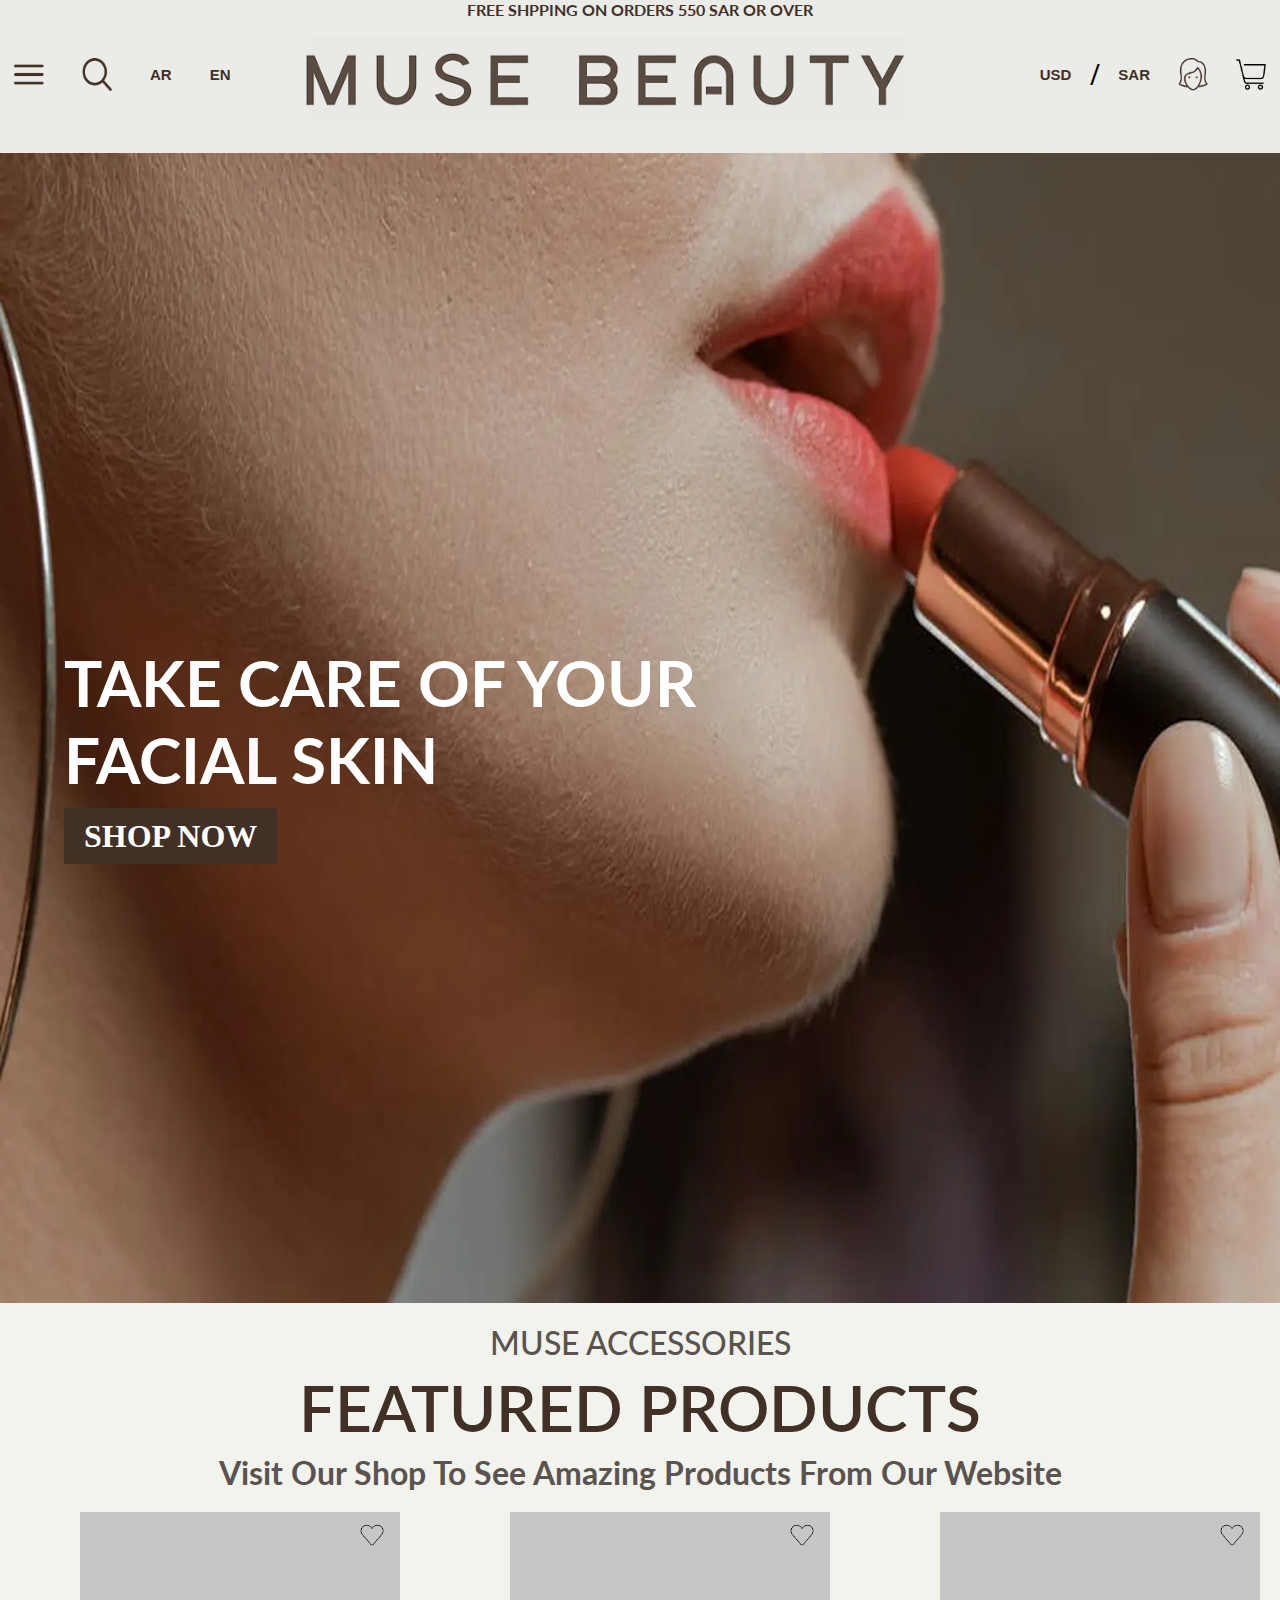
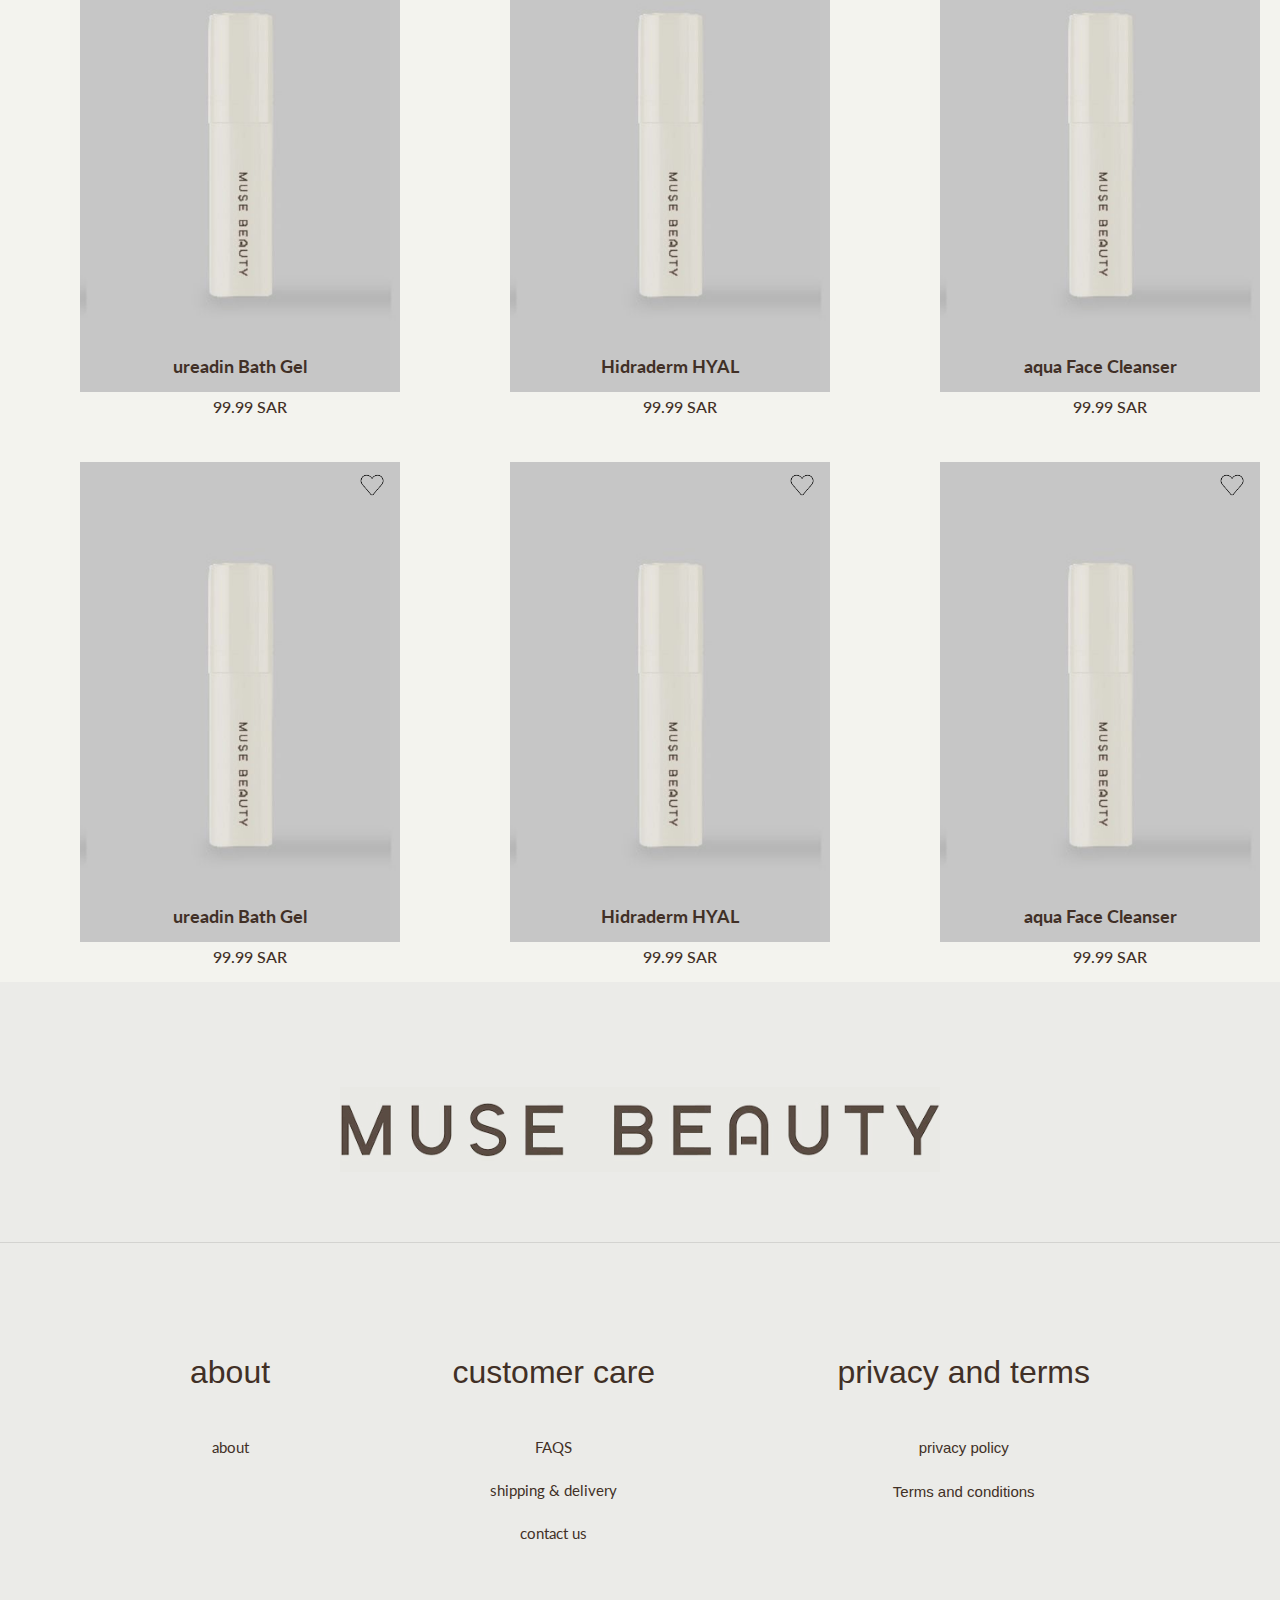
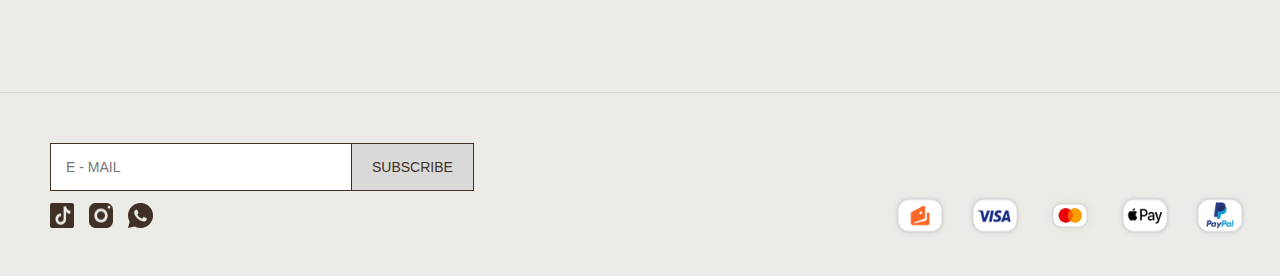
==== commit afa1c403: "fixed design issues" ====
--- a/index.html
+++ b/index.html
@@ -8,14 +8,35 @@
   <link rel="stylesheet" href="./assets/CSS/header.css">
   <link rel="stylesheet" href="./assets/CSS/footer.css">
   <link href="https://fonts.googleapis.com/css2?family=Lato:wght@300;400;700&display=swap" rel="stylesheet">
+  <script src="./assets/JS/buttonToggles.js"></script>
+  <script src="./assets/JS/menu.js"></script>
 
 
 </head>
 <div class="free-shipping">FREE  SHPPING  ON  ORDERS  550  SAR  OR  OVER</div>
 <header>
     <div class="head-left">
-        <button  class="btn-head-left"><img src="../assets/images/hamburger.png" alt="hamburger"></button>
-        <button  class="btn-head-left"><img src="../assets/images/search.png" alt="search"></button>
+        <button class="btn-head-left hamburger">
+            <img class="head-img" src="../assets/images/hamburger.png" alt="hamburger">
+            <button  class="btn-head-left"><img src="../assets/images/search.png" alt="search"></button>
+
+          </button>
+          <!-- hamburger navigation panel -->
+          <div class="side-nav">
+            <button class="close-btn"><img src="../assets/images/close.png" alt=""></button>
+            <a href="" class="side-btn">Home</a>
+            <a href="./pages/shopping.html" class="side-btn">Products</a>
+            <a href="./pages/about.html" class="side-btn">About</a>
+            <a href="./pages/contact.html" class="side-btn">Contact</a>
+            <a href="./pages/FAQS.html" class="side-btn">FAQS</a>
+
+            <div>
+                <button class="btn-head-right curr-btn side-nav-curr">USD</button>
+                <button class="btn-head-right curr-btn side-nav-curr">SAR</button>
+            </div>
+            
+          </div>
+          
         <button  class="btn-head-left lan-btn">AR</button>
         <button  class="btn-head-left lan-btn">EN</button>
     </div>
--- a/assets/CSS/global.css
+++ b/assets/CSS/global.css
@@ -24,8 +24,13 @@
     display: grid;
   }
   
+  .title{
+    margin-top: 50px;
+  }
+
   .home-image {
     width: 100%;
+    height: 1150px;
   }
   
   .home-image,
@@ -42,9 +47,9 @@
   }
   
   .body-title {
-    font-family: "Segoe Script", cursive;
+    font-family: 'Lato', sans-serif;
     font-size: 4rem; 
-    margin-bottom: 10px;
+    margin-bottom: 20px;
     font-weight: bolder;
   }
   
@@ -99,7 +104,8 @@
     display: grid;
     grid-template-columns: repeat(3, minmax(400px, 1fr));
     gap: 30px;
-    margin: 70px auto;
+    margin-left: 80px;
+  
   }
   
   .product-card {
@@ -109,7 +115,7 @@
   
   .img-container {
     position: relative;
-    width: 100%;
+    width: 80%;
     padding-bottom: 120%; 
     overflow: hidden;
   }
@@ -122,6 +128,7 @@
     width: 100%;
     height: 100%;
     object-fit: cover;
+    cursor: pointer;
   }
   
   .heart-button {
@@ -139,6 +146,8 @@
     transform: scale(1.1);
   }
   
+
+
   .heart-img {
     width: 24px;
   }
@@ -159,6 +168,7 @@
     font-size: 16px;
     color: rgba(65, 48, 38, 1);
     margin-top: 5px;
+    margin-left: -15%;
     font-family: 'Lato', sans-serif;
     font-weight: 500;
   }
@@ -211,6 +221,7 @@
     font-family: 'Lato', sans-serif;
     color: rgba(65, 48, 38, 1);
     margin-top: -40px;
+    margin-left: -20%;
   }
 
   .cart-btn {
@@ -224,8 +235,8 @@
     font-size: 1.25rem;
     padding: 0.75rem 1rem;
     cursor: pointer;
-   margin: 0 auto;
-    width: 80%;            
+    margin-left: 40px;
+    width: 60%;            
     box-sizing: border-box;
     transition: transform 0.2s ease-in-out;
   }
@@ -1003,13 +1014,24 @@
 
   /* home page */
 
+
+  
+  
+  
+
   @media screen and (max-width:800px){
+
+   
 
     /* adjust text and button sizes for mid screens */
     .body-title{
       font-size: 2.5rem;
     }
 
+    .home-image{
+      height: 800px;
+    }
+
     .title-small,.title-mid{
       font-size: 20px;
     }
@@ -1037,10 +1059,19 @@
       font-size: 10px;
     }
 
+    header{
+      height: 150px !important;
+    }
+
+    .home-image{
+      height: 400px;
+    }
+
     .title-large{
       font-size: 15px;
     }
 
+    
 
     .body-title{
       font-size: 1.5rem;
--- a/assets/CSS/header.css
+++ b/assets/CSS/header.css
@@ -1,18 +1,73 @@
 header {
     display: grid;
     grid-template-areas: "left title right";
-    grid-template-columns: auto 600px auto;
     align-items: center;
-    padding: 10px 20px;
     background-color: rgba(235, 235, 232, 1);
     border-top: solid 2.5px #ddd;
-}
+    height: 196px;
+    margin-top: -5%;
+}
+
+body {
+    margin: 0;
+    padding: 0;
+}
+
+
+.side-nav {
+    position: fixed;
+    top: 0;
+    left: -300px; /* start off-screen */
+    width: 250px;
+    height: 100%;
+    background-color: #fff;
+    box-shadow: 2px 0 5px rgba(0,0,0,0.3);
+    transition: left 0.3s ease;
+    padding: 20px;
+    z-index: 1000;
+  }
+  
+  /* When active, bring it into view */
+  .side-nav.active {
+    left: 0;
+  }
+
+  .side-nav-curr{
+    display: none;
+  }
+  
+  /* styling for buttons inside the side nav */
+  .side-btn {
+    display: block;
+    margin: 10px 0;
+    padding: 10px;
+    width: 100%;
+    border: none;
+    text-align: left;
+    cursor: pointer;
+    background: transparent;
+  }
+  
+  /* styling for the close button */
+  .close-btn {
+    background: none;
+    border: none;
+    font-size: 24px;
+    position: absolute;
+    top: 1px;
+    right: 2px;
+    cursor: pointer;
+  }
+
+  .close-btn>img{
+    width: 30px;
+
+  }
 
 .free-shipping{
     text-align: center;
     font-family: 'Lato', sans-serif;
     color: rgba(65, 48, 38, 1);
-    margin: 5px;
     font-weight: 700;
 }
 
@@ -25,9 +80,9 @@
 .title {
     grid-area: title;
     display: block;
-    width: 600px;
+    width: 400px;
     height: 85px;
-    margin-top: 30px;
+    margin-top: 10px;
 }
 
 .head-right {
@@ -97,15 +152,23 @@
             "title title";
         grid-template-columns: 1fr 1fr;
         grid-template-rows: auto auto;
-        gap: 10px;
+        margin-top: 0%;
+        height: 250px;
+    }
+
+    header{
+        height: 100px;
+    }
+
+    .title{
+        margin-top: -10%;
+        margin-bottom: 0;
     }
 
     /* Make title smaller */
     .title {
         width: 50%;
         max-width: 400px;
-        height: auto;
-        margin: 20px auto 0;
         justify-self: center;
     }
 
@@ -123,56 +186,67 @@
     }
 }
 
-/* Small Screens (max-width: 480px): Scale Down, adjust */
-@media (max-width: 600px) {
+
+@media screen and (max-width:800px) {
+    header {
+      grid-template-columns: auto auto auto;
+    }
+    
+    .title {
+        margin-top: -10%;
+      width: 200px !important; 
+      height: 50px !important; 
+    }
+  }
+  
+
+@media screen and (max-width:600px){
+    /* For side navigation buttons, override .curr-btn hiding rule */
+    .side-nav .side-nav-curr.curr-btn {
+        display: flex;
+    }
+
+
+    header{
+        height: 80px;
+    }
+
+    .title{
+        width: 50px;
+       }
+    
+    /* For all other curr-btn elements, keep them hidden */
+    .curr-btn {
+        display: none;
+    }
+    
+    .head-right > h1 {
+        display: none;
+    }
+
     .title {
         width: 70%;
         max-width: 300px;
-        margin-top: 10px;
-    }
-
+    }
     .btn-head-left,
     .btn-head-right,
     .lng-btn {
         font-size: 12px;
         padding: 4px 8px;
     }
-
     .head-right h1 {
         font-size: 12px;
     }
-
     .btn-head-left img,
     .btn-head-right img {
         width: 3em;
     }
-    
-    header {
-        grid-template-areas:
-            "left"
-            "right"
-            "title";
-        grid-template-columns: 1fr;
-        grid-template-rows: auto auto auto;
-        justify-items: center;
-        gap: 10px;
-    }
-    
-    /* For the left group: align hamburger and search to the left and push the language buttons right */
-    .head-left {
-        width: 100%;
-        justify-content: flex-start;
-    }
-    .head-left button:nth-child(3) {
-        margin-left: auto;
-    }
-    
-    .head-right {
-        width: 100%;
-        justify-content: center;
-    }
-}
-
+}
+
+
+
+/* Small Screens (max-width: 480px): Scale Down, adjust */
+    
 @media (max-width: 480px) {
     .free-shipping{
         font-size: 0.7rem;
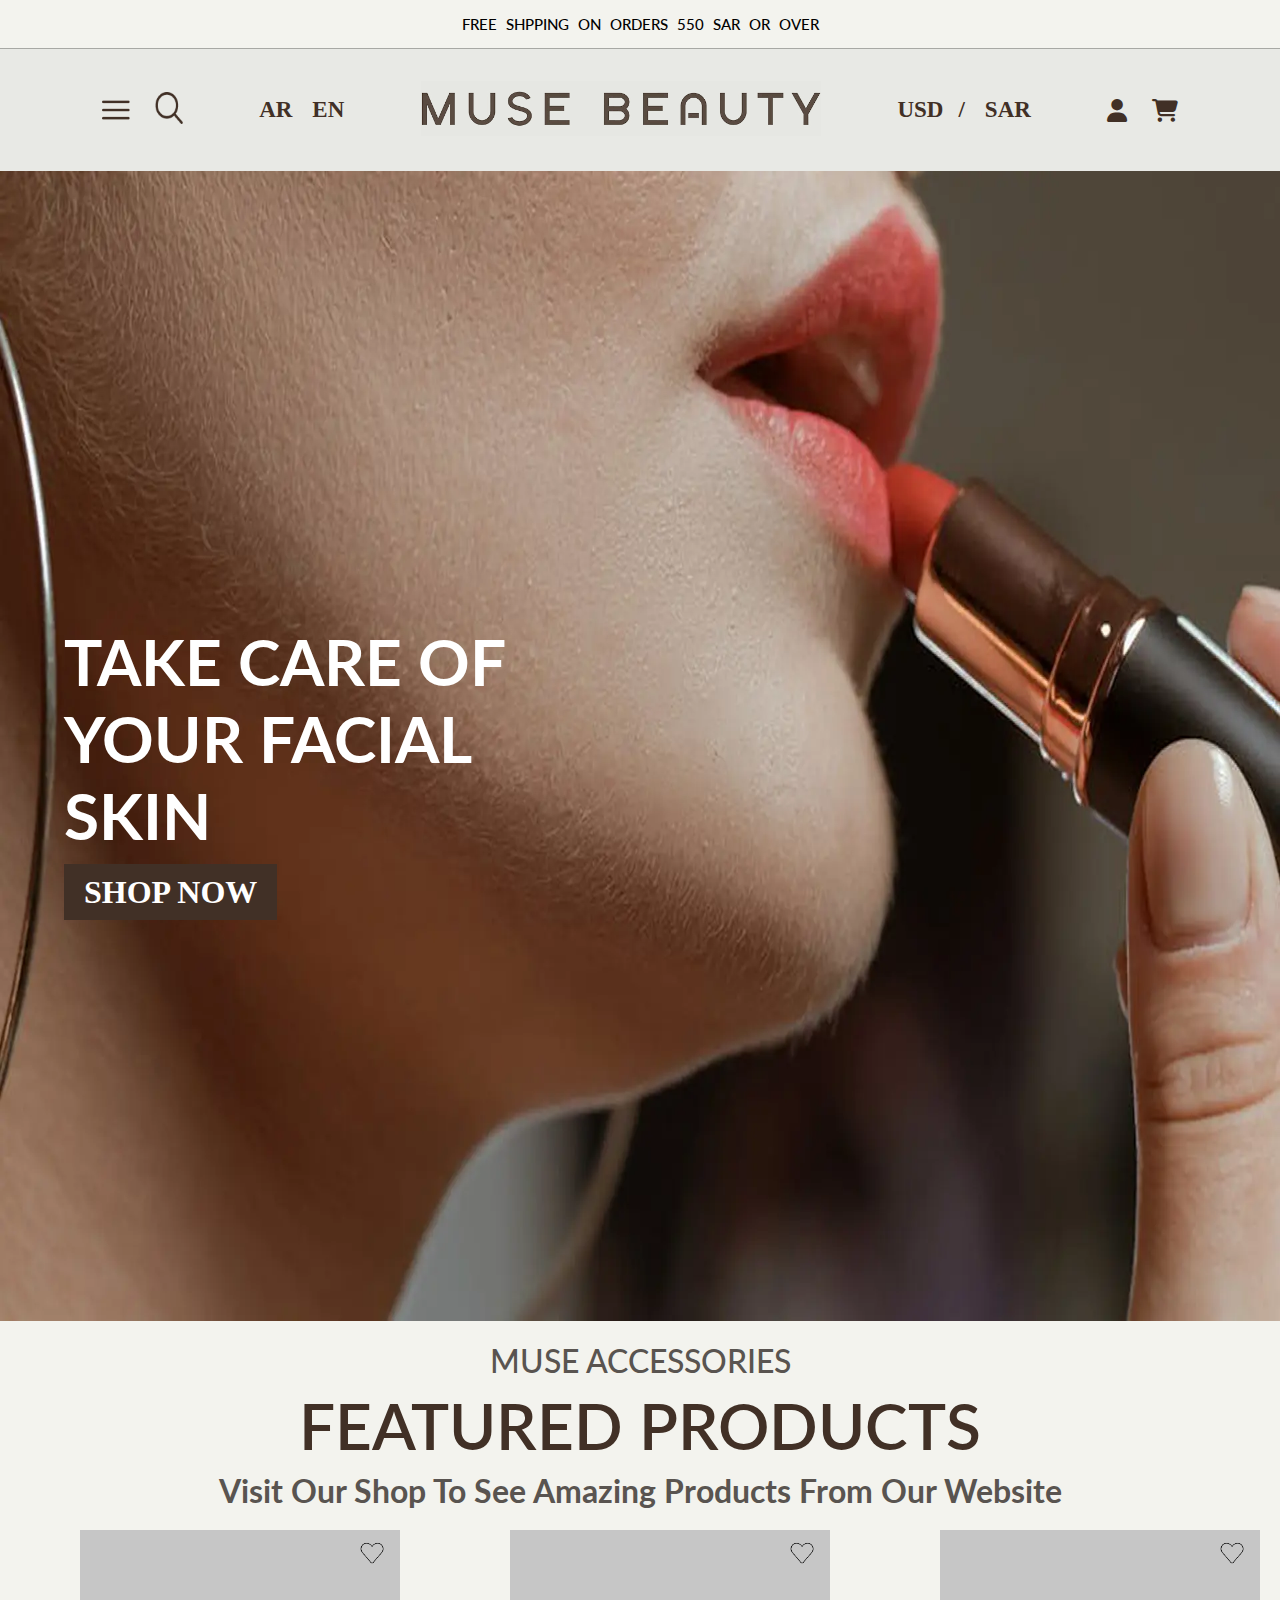
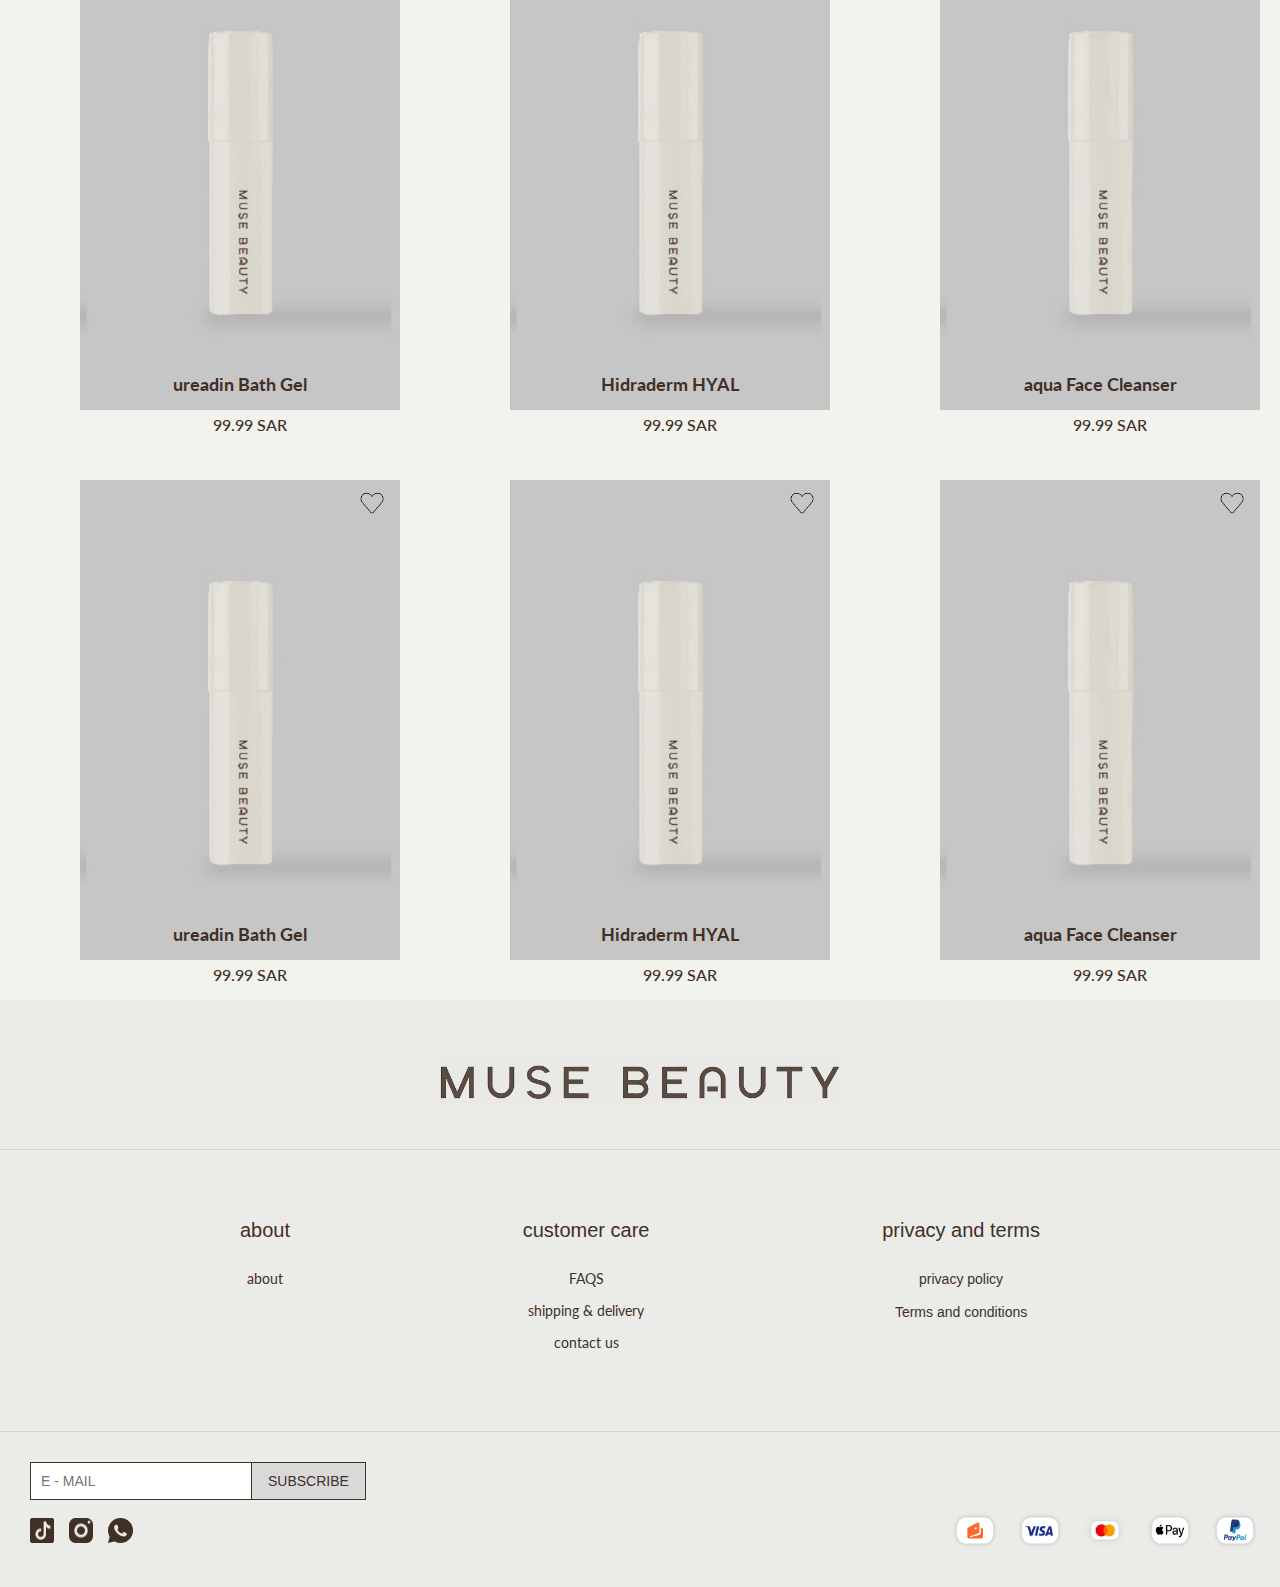
==== commit 13c79e51: "final" ====
--- a/index.html
+++ b/index.html
@@ -2,58 +2,75 @@
 <html lang="en">
 <head>
   <meta charset="UTF-8">
-  <meta name="viewport" content="width=device-width, initial-scale=1.0">
-  <title>Muse Beauty</title>
-  <link rel="stylesheet" href="./assets/CSS/global.css">
-  <link rel="stylesheet" href="./assets/CSS/header.css">
-  <link rel="stylesheet" href="./assets/CSS/footer.css">
-  <link href="https://fonts.googleapis.com/css2?family=Lato:wght@300;400;700&display=swap" rel="stylesheet">
-  <script src="./assets/JS/buttonToggles.js"></script>
-  <script src="./assets/JS/menu.js"></script>
+<meta name="viewport" content="width=device-width, initial-scale=1.0">
+<title>Muse Beauty</title>
+<link rel="stylesheet" href="./assets/CSS/global.css">
+<link rel="stylesheet" href="./assets/CSS/header.css">
+<link rel="stylesheet" href="./assets/CSS/footer.css">
+<link rel="stylesheet" href="https://cdnjs.cloudflare.com/ajax/libs/font-awesome/6.7.2/css/all.min.css" integrity="sha512-Evv84Mr4kqVGRNSgIGL/F/aIDqQb7xQ2vcrdIwxfjThSH8CSR7PBEakCr51Ck+w+/U6swU2Im1vVX0SVk9ABhg==" crossorigin="anonymous" referrerpolicy="no-referrer" />
+<link rel="preconnect" href="https://fonts.googleapis.com">
+<link rel="preconnect" href="https://fonts.gstatic.com" crossorigin>
+<link href="https://fonts.googleapis.com/css2?family=Lato:wght@300;400;700&display=swap" rel="stylesheet">
+<script src="./assets/JS/buttonToggles.js"></script>
+<script src="./assets/JS/menu.js"></script>
+
 
 
 </head>
-<div class="free-shipping">FREE  SHPPING  ON  ORDERS  550  SAR  OR  OVER</div>
+
+
+<body>
 <header>
-    <div class="head-left">
-        <button class="btn-head-left hamburger">
-            <img class="head-img" src="../assets/images/hamburger.png" alt="hamburger">
-            <button  class="btn-head-left"><img src="../assets/images/search.png" alt="search"></button>
+<div id="menu-overlay"></div>
+<div id="menu-container">
+    <img class="close-btn" src="imgs/close.svg" alt="">
+    <a href="./index.html">Home</a>
+    <a href="./pages/about.html">About Us</a>
+    <a href="./pages/FAQS.html">FAQS</a>
+    <a href="./pages/contact.html">Contact Us</a>
+    <hr>
+</div>
+<div class="top-bar">
+    <img class="close-btn" src="imgs/close.svg" alt="">
+    <h2>FREE SHPPING ON ORDERS 550 SAR OR OVER</h2>
+</div>
+<div class="header">
+    <div class="menu-search">
+        <img class="menu-toggle" src="../assets/images/hamburger.png" alt="">
 
-          </button>
-          <!-- hamburger navigation panel -->
-          <div class="side-nav">
-            <button class="close-btn"><img src="../assets/images/close.png" alt=""></button>
-            <a href="" class="side-btn">Home</a>
-            <a href="./pages/shopping.html" class="side-btn">Products</a>
-            <a href="./pages/about.html" class="side-btn">About</a>
-            <a href="./pages/contact.html" class="side-btn">Contact</a>
-            <a href="./pages/FAQS.html" class="side-btn">FAQS</a>
 
-            <div>
-                <button class="btn-head-right curr-btn side-nav-curr">USD</button>
-                <button class="btn-head-right curr-btn side-nav-curr">SAR</button>
-            </div>
-            
-          </div>
-          
-        <button  class="btn-head-left lan-btn">AR</button>
-        <button  class="btn-head-left lan-btn">EN</button>
+        <div class="search-container">
+            <span class="search-icon"><img src="../assets/images/search.png" alt=""></span>
+            <div class="results" id="results"></div>
+        </div>
     </div>
+    <div class="language-switch">
+        <h3>AR</h3>
+        <h3>EN</h3>
+    </div>
+    <a href="./index.html">
+        <img src="../assets/images/title.png" alt="title">
+    </a>
+    <div class="currency-switch">
+        <h3>USD</h3>
+        <h3>SAR</h3>
+    </div>
+    <div class="user-box">
+        <i class="fa-solid fa-user"></i>
+        <a href="./pages/cart.html"><i class="fa-solid fa-cart-shopping"></i></a>
+    </div>
+    <div class="language-switch-mob">
+        <h3>AR</h3>
+        <h3>EN</h3>
+    </div>
+    <div class="currency-switch-mob">
+        <h3>USD</h3>
+        <h3>SAR</h3>
+    </div>
+</div>
 
-    <img class="title" src="../assets/images/title.png" alt="Ttitle image">
-    
-    <div class="head-right">
-        <button class="btn-head-right curr-btn">USD</button>
-        <h1>/</h1>
-        <button class="btn-head-right curr-btn">SAR</button>
-        <button class="btn-head-right"><img src="../assets/images/outline.png" alt="outline"></button>
-        <a href="./pages/cart.html" class="btn-head-right"><img src="../assets/images/cart.png" alt="cart"></a>
-    </div>
 
 </header>
-</head>
-<body>
   <script type="module" src="./assets/JS/products/products.js"></script>
 
   <main>
@@ -67,18 +84,20 @@
     </div>
   </main>
 
-  <div class="products-title">
-    <h1 class="title-small">MUSE ACCESSORIES</h1>
-    <h1 class="title-large">FEATURED PRODUCTS</h1>
-    <h1 class="title-mid">Visit Our Shop To See Amazing Products From Our Website</h1>
+  <div class="products-wrapper">
+    <div class="products-title">
+        <h1 class="title-small">MUSE ACCESSORIES</h1>
+        <h1 class="title-large">FEATURED PRODUCTS</h1>
+        <h1 class="title-mid">Visit Our Shop To See Amazing Products From Our Website</h1>
+      </div>
+    
+      <div class="products" id="products-container"></div>
   </div>
-
-  <div class="products" id="products-container"></div>
 
 
 
   <footer>
-    <img class="title" src="../assets/images/title.png" alt="Ttitle image">
+    <img class="title" src="assets/images/title.png" alt="Ttitle image">
 
     <div class="border">
     <div class="nav">
--- a/assets/CSS/global.css
+++ b/assets/CSS/global.css
@@ -11,6 +11,7 @@
     font-family: 'Lato', sans-serif;
   }
   
+  
 
   /* removes page's default css */
   html, body {
@@ -24,9 +25,7 @@
     display: grid;
   }
   
-  .title{
-    margin-top: 50px;
-  }
+  
 
   .home-image {
     width: 100%;
@@ -51,6 +50,7 @@
     font-size: 4rem; 
     margin-bottom: 20px;
     font-weight: bolder;
+    width: 500px;
   }
   
   .shop-btn {
@@ -714,7 +714,7 @@
 
 .contact-input,
 .message-input {
-  font-size: 1.2rem; /* Increase or decrease as needed */
+  font-size: 1.2rem; 
 }
 
 .contact-send-btn{
@@ -872,7 +872,7 @@
     display: flex;
     align-items: center;
     justify-content: center;
-  height: 55px;
+    height: 60px;
 
 }
 
@@ -1017,7 +1017,6 @@
 
   
   
-  
 
   @media screen and (max-width:800px){
 
@@ -1084,7 +1083,6 @@
     /* products display in 1 columns instead of 3 on small screens */
     .products{
       grid-template-columns: repeat(1, minmax(200px, 1fr));
-
     }
   }
   
@@ -1101,6 +1099,18 @@
     }
 
   @media screen and (max-width: 480px) {
+
+    .products-wrapper {
+      display: flex;
+      flex-direction: column;
+      align-items: center;      
+      justify-content: center;  
+      text-align: center;      
+      margin: 0 auto;          
+    }
+    
+    
+
     .shopping-title h1 {
       font-size: 20px;
     }
--- a/assets/CSS/header.css
+++ b/assets/CSS/header.css
@@ -1,254 +1,392 @@
-header {
-    display: grid;
-    grid-template-areas: "left title right";
-    align-items: center;
-    background-color: rgba(235, 235, 232, 1);
-    border-top: solid 2.5px #ddd;
-    height: 196px;
-    margin-top: -5%;
-}
-
+@font-face {
+    font-family: Kaelia;
+    src: url(../fonts/Kaelia/TTF/KaeliaRegular.ttf);
+}
+@font-face {
+    font-family: Kaelia-bold;
+    src: url(../fonts/Kaelia/TTF/KaeliaBold.ttf);
+}
+@font-face {
+    font-family: Lato;
+    src: url(../fonts/Lato/Lato-Regular.ttf);
+}
+* {
+    box-sizing: border-box;
+    -webkit-box-sizing: border-box;
+    -moz-box-sizing: border-box;
+}
+html {
+    scroll-behavior: smooth;
+}
 body {
     margin: 0;
-    padding: 0;
-}
-
-
-.side-nav {
+}
+#menu-container {
+    display: flex;
     position: fixed;
+    justify-content: start;
+    align-items: center;
+    flex-direction: column;
+    gap: 30px;
+    width: 350px;
+    height: 100vh;
+    z-index: 99;
     top: 0;
-    left: -300px; /* start off-screen */
-    width: 250px;
+    background-color: white;
+    padding-top: 50px;
+    transform: translateX(-350px);
+    transition: 0.3s;
+}
+@media (max-width: 767px) {
+    #menu-container {
+        width: 280px;
+    }
+}
+#menu-overlay {
+    display: none;
+    position: fixed;
+    width: 100%;
     height: 100%;
-    background-color: #fff;
-    box-shadow: 2px 0 5px rgba(0,0,0,0.3);
-    transition: left 0.3s ease;
-    padding: 20px;
-    z-index: 1000;
-  }
-  
-  /* When active, bring it into view */
-  .side-nav.active {
-    left: 0;
-  }
-
-  .side-nav-curr{
-    display: none;
-  }
-  
-  /* styling for buttons inside the side nav */
-  .side-btn {
+    top: 0;
+    background-color: #000000a3;
+    z-index: 99;
+}
+#menu-container .close-btn {
+    position: absolute;
+    width: 20px;
+    top: 10px;
+    right: 10px;
+    cursor: pointer;
+}
+#menu-container a {
+    font-family: Lato;
+    text-decoration: none;
+    color: #413026;
+    width: 100%;
+    padding: 10px;
+    text-align: center;
+    font-size: 20px;
+    transition: 0.2s;
+}
+#menu-container a:hover {
+    color: #ED8A19;
+}
+#menu-container a.active {
+    color: #ED8A19;
+}
+#menu-container hr {
+    width: 90%;
+    height: 1px;
+    background-color: #c4c4c4;
+    border: none;
+}
+.top-bar {
+    position: relative;
     display: block;
-    margin: 10px 0;
-    padding: 10px;
+    padding: 15px 0;
+}
+.top-bar .close-btn {
+    position: absolute;
+    width: 22px;
+    right: 6px;
+    bottom: 20px;
+    cursor: pointer;
+    transition: 0.2s;
+}
+@media (max-width: 767px) {
+    .top-bar .close-btn {
+        bottom: 20px;
+        width: 20px;
+    }
+
+
+}
+.top-bar h2 {
+    font-family: Lato;
+    text-align: center;
+    font-size: 15px;
+    font-weight: 500;
+    word-spacing: 5px;
+    margin: 0;
+}
+@media (max-width: 767px) {
+    .top-bar h2 {
+        font-size: 13px;
+    }
+}
+.header {
+    background-color: #e8e9e5;
+    padding: 30px 150px 30px 150px;
+    display: flex;
+    justify-content: space-evenly;
+    align-items: center;
+    border-top: 1px solid #a7a8a4;
+}
+@media (max-width: 767px) {
+    .header {
+        justify-content: space-between;
+        padding: 20px 10px;
+    }
+}
+@media (min-width: 768px) and (max-width: 1700px) {
+    .header {
+        padding: 25px;
+    }
+}
+.header .menu-search {
+    display: flex;
+    align-items: center;
+    gap: 25px;
+}
+@media (max-width: 767px) {
+    .header .menu-search {
+        gap: 20px;
+    }
+}
+.header .menu-search img:first-of-type {
+    width: 28px;
+    cursor: pointer;
+}
+@media (max-width: 767px) {
+    .header .menu-search img:first-of-type {
+        width: 23px;
+    }
+}
+.header .menu-search img:last-of-type {
+    width: 28px;
+    cursor: pointer;
+}
+.header .language-switch {
+    display: flex;
+    justify-content: center;
+    gap: 20px;
+}
+@media (max-width: 1000px) {
+    .header .language-switch {
+        display: none;
+    }
+}
+.header .language-switch h3 {
+    font-family: Kaelia;
+    font-size: 23px;
+    color: #413026;
+    cursor: pointer;
+    transition: 0.2s;
+}
+.header .language-switch h3:first-of-type {
+    color: #ED8A19;
+}
+.header .language-switch h3:hover {
+    color: #ED8A19;
+}
+.header a img {
+    width: 400px;
+}
+@media (max-width: 767px) {
+    .header a img {
+        width: 200px;
+    }
+}
+.header .currency-switch {
+    display: flex;
+    justify-content: center;
+    gap: 20px;
+}
+@media (max-width: 1000px) {
+    .header .currency-switch {
+        display: none;
+    }
+}
+.header .currency-switch h3 {
+    font-family: Kaelia;
+    font-size: 23px;
+    color: #413026;
+    cursor: pointer;
+    transition: 0.2s;
+}
+.header .currency-switch h3:hover {
+    color: #ED8A19;
+}
+.header .currency-switch h3:first-of-type::after {
+    content: "/";
+    margin-left: 15px;
+    color: #413026;
+}
+.header .currency-switch h3:first-of-type {
+    color: #ED8A19;
+}
+.header .user-box {
+    display: flex;
+    gap: 25px;
+}
+@media (max-width: 767px) {
+    .header .user-box {
+        gap: 20px;
+    }
+}
+.header .user-box i {
+    font-size: 23px;
+    color: #413026;
+    cursor: pointer;
+    transition: 0.2s;
+}
+@media (max-width: 767px) {
+    .header .user-box i {
+        font-size: 18px;
+    }
+}
+.header .user-box i:hover {
+    color: #ED8A19;
+}
+@media (max-width: 999px) {
+    .header .language-switch-mob {
+        font-family: Kaelia;
+        position: fixed;
+        bottom: 60px;
+        left: -5px;
+        display: flex;
+        justify-content: center;
+        align-items: center;
+        flex-direction: column;
+        z-index: 9999;
+    }
+    .header .language-switch-mob h3 {
+        margin: 0;
+        font-size: 18px;
+        background-color: gray;
+        color: white;
+        padding: 15px;
+        cursor: pointer;
+        border-radius: 0px 15px 15px 0px;
+    }
+    .header .language-switch-mob h3:first-of-type {
+        background-color: gray;
+        padding: 15px;
+        border-radius: 0px 15px 15px 0px;
+        color: white;
+    }
+    .header .currency-switch-mob {
+        font-family: Kaelia;
+        position: fixed;
+        bottom: 200px;
+        left: -5px;
+        display: flex;
+        justify-content: center;
+        align-items: center;
+        flex-direction: column;
+        z-index: 9999;
+    }
+    .header .currency-switch-mob h3 {
+        margin: 0;
+        font-size: 15px;
+        background-color: gray;
+        color: white;
+        padding: 15px;
+        cursor: pointer;
+        border-radius: 0px 15px 15px 0px;
+    }
+    .header .currency-switch-mob h3:first-of-type {
+        background-color: gray;
+        padding: 15px;
+        border-radius: 0px 15px 15px 0px;
+        color: white;
+    }
+}
+@media (min-width: 1000px) {
+    .header .language-switch-mob,
+    .header .currency-switch-mob {
+        display: none;
+    }
+}
+.slide {
+    position: relative;
+    background-image: url(../imgs/cover.jpeg);
+    background-size: cover;
+    height: 80vh;
+    display: flex;
+    justify-content: center;
+    align-items: start;
+    flex-direction: column;
+}
+@media (max-width: 767px) {
+    .slide {
+        background-size: auto;
+        height: 500px;
+        background-position: center;
+    }
+}
+@media (min-width: 768px) and (max-width: 1100px) {
+    .slide {
+        background-position: center;
+        height: 600px;
+    }
+}
+.slide::before {
+    content: "";
+    position: absolute;
     width: 100%;
-    border: none;
-    text-align: left;
-    cursor: pointer;
-    background: transparent;
-  }
-  
-  /* styling for the close button */
-  .close-btn {
-    background: none;
-    border: none;
-    font-size: 24px;
-    position: absolute;
-    top: 1px;
-    right: 2px;
-    cursor: pointer;
-  }
-
-  .close-btn>img{
-    width: 30px;
-
-  }
-
-.free-shipping{
-    text-align: center;
-    font-family: 'Lato', sans-serif;
-    color: rgba(65, 48, 38, 1);
+    height: 100%;
+    background-color: #2f2f2f94;
+}
+.slide h2 {
+    font-family: Kaelia-bold;
+    position: relative;
     font-weight: 700;
-}
-
-.head-left {
-    grid-area: left;
-    display: flex;
-    gap: 10px;
-}
-
-.title {
-    grid-area: title;
-    display: block;
-    width: 400px;
-    height: 85px;
-    margin-top: 10px;
-}
-
-.head-right {
-    grid-area: right;
-    display: flex;
-    align-items: center;
-    justify-self: end;
-    justify-content: flex-end;
-}
-
-.head-right h1 {
-    display: inline;
-    margin: 0 5px;
-}
-
-/* Button Styles */
-.btn-head-left {
-    padding: 6px 14px;
-    border: none;
-    font-weight: bold;
-    font-size: 15px;
-    color: rgba(65, 48, 38, 1);
-    cursor: pointer;
-    background-color: transparent;
-    transition: transform 0.2s ease-in-out;
-}
-
-.btn-head-left:hover{
-    transform: scale(1.1);
-}
-
-.btn-head-right {
-    padding: 6px 14px;
-    border: none;
-    font-weight: bold;
-    font-size: 15px;
-    color: rgba(65, 48, 38, 1);
-    cursor: pointer;
-    background-color: transparent;
-    transition: transform 0.2s ease-in-out;
-}
-.btn-head-right:hover{
-    transform: scale(1.1);
-}
-
-.lng-btn {
-    cursor: pointer;
-    font-weight: bolder;
-    font-size: 15px;
-    border: none;
-    font-family: Georgia, serif;
-    color: rgba(65, 48, 38, 1);
-}
-
-.btn-head-left img,
-.btn-head-right img {
-    width: 2em;
-    height: auto;
-    vertical-align: middle;
-}
-
-/* Mid Screens (max-width: 1200px): buttons above title */
-@media (max-width: 1200px) {
-    header {
-        grid-template-areas:
-            "left right"
-            "title title";
-        grid-template-columns: 1fr 1fr;
-        grid-template-rows: auto auto;
-        margin-top: 0%;
-        height: 250px;
-    }
-
-    header{
-        height: 100px;
-    }
-
-    .title{
-        margin-top: -10%;
-        margin-bottom: 0;
-    }
-
-    /* Make title smaller */
-    .title {
-        width: 50%;
-        max-width: 400px;
-        justify-self: center;
-    }
-
-    /* Scale buttons down */
-    .btn-head-left,
-    .btn-head-right,
-    .lng-btn {
-        font-size: 14px;
-        padding: 5px 12px;
-    }
-
-    .head-right h1 {
-        font-size: 14px;
-        margin: 0 5px;
-    }
-}
-
-
-@media screen and (max-width:800px) {
-    header {
-      grid-template-columns: auto auto auto;
-    }
-    
-    .title {
-        margin-top: -10%;
-      width: 200px !important; 
-      height: 50px !important; 
-    }
-  }
-  
-
-@media screen and (max-width:600px){
-    /* For side navigation buttons, override .curr-btn hiding rule */
-    .side-nav .side-nav-curr.curr-btn {
-        display: flex;
-    }
-
-
-    header{
-        height: 80px;
-    }
-
-    .title{
-        width: 50px;
-       }
-    
-    /* For all other curr-btn elements, keep them hidden */
-    .curr-btn {
-        display: none;
-    }
-    
-    .head-right > h1 {
-        display: none;
-    }
-
-    .title {
-        width: 70%;
-        max-width: 300px;
-    }
-    .btn-head-left,
-    .btn-head-right,
-    .lng-btn {
-        font-size: 12px;
-        padding: 4px 8px;
-    }
-    .head-right h1 {
-        font-size: 12px;
-    }
-    .btn-head-left img,
-    .btn-head-right img {
-        width: 3em;
-    }
-}
-
-
-
-/* Small Screens (max-width: 480px): Scale Down, adjust */
-    
-@media (max-width: 480px) {
-    .free-shipping{
-        font-size: 0.7rem;
-    }
-}+    font-size: 80px;
+    margin: 0;
+    color: white;
+    padding-left: 150px;
+}
+@media (max-width: 767px) {
+    .slide h2 {
+        font-size: 50px;
+        padding-left: 20px;
+    }
+}
+@media (min-width: 768px) and (max-width: 1100px) {
+    .slide h2 {
+        padding-left: 85px;
+        font-size: 65px;
+    }
+}
+.slide a {
+    font-family: Kaelia-bold;
+    position: relative;
+    text-decoration: none;
+    text-transform: uppercase;
+    color: white;
+    background-color: #000000c9;
+    padding: 20px 45px;
+    margin-left: 150px;
+    margin-top: 30px;
+    font-size: 20px;
+    transition: 0.3s;
+}
+@media (max-width: 767px) {
+    .slide a {
+        margin: 25px 20px;
+        padding: 18px 30px;
+    }
+}
+@media (min-width: 768px) and (max-width: 1100px) {
+    .slide a {
+        margin: 25px 85px;
+        font-size: 17px;
+        padding: 20px 45px;
+    }
+}
+
+@media (max-width:480px){
+    .outline-img{
+        width: 35px;
+        height: 35px;
+    }
+
+    .cart-home-img{
+        width: 35px;
+        height: 35px;
+    }
+}
+
+
+
--- a/assets/CSS/footer.css
+++ b/assets/CSS/footer.css
@@ -5,95 +5,90 @@
     display: flex;
     justify-content: center;
     align-items: center;
-    margin-top: auto; 
+    margin-top: auto;
     flex-direction: column;
-    padding-top: 25px;
+    padding-top: 15px; /* reduced from 25px */
   }
   
   .title {
     display: block;
-    width: 600px;
-    height: 85px;
-    padding-top: 70px;
-    padding-bottom: 70px;
-  }
-
-  /*displays navbar section in a nice column grid*/
-
+    width: 400px; /* reduced from 600px */
+    padding-top: 40px; /* reduced from 70px */
+    padding-bottom: 40px; /* reduced from 70px */
+  }
+  
+  /* displays navbar section in a nice column grid */
   .nav {
     display: flex;
     justify-content: space-between;
     width: 100%;
-    max-width: 900px; 
-    margin: 20px auto 0 auto;
-    padding-top: 70px;
-    padding-bottom: 150px;
-  }
-  
-
-.border{
+    max-width: 800px; /* reduced from 900px */
+    margin: 15px auto 0 auto; /* slightly reduced top margin */
+    padding-top: 40px; /* reduced from 70px */
+    padding-bottom: 80px; /* reduced from 150px */
+  }
+  
+  .border {
     border-top: 1px solid rgba(0, 0, 0, 0.1);
     width: 100%;
     border-bottom: 1px solid rgba(0, 0, 0, 0.1);
-    
-
-}
-
+  }
+  
   .nav > div {
     display: flex;
     flex-direction: column;
-    align-items: center; 
-}
-
-.nav h1{
+    align-items: center;
+  }
+  
+  .nav h1 {
     color: rgba(65, 48, 38, 1);
     font-weight: 400;
     font-family: sans-serif;
-}
-
-.nav-content{
-    gap: 25px;
-}
-
-.nav-btn {
-  border: none;
-  font-weight: 400;
-  font-size: 15px;
-  color: rgba(65, 48, 38, 1);
-  cursor: pointer;
-  background-color: transparent;
-  transition: transform 0.2s ease-in-out;
-}
-
-.nav-btn:hover {
-  transform: scale(1.1);
-}
-
-.subscribe-box {
-    display: inline-flex;           
-    border: 1px solid #413026;    
-    color: #413026;  
+    font-size: 20px;
+  }
+  
+  .nav-content {
+    gap: 15px; /* reduced from 25px */
+  }
+  
+  .nav-btn {
+    border: none;
+    font-weight: 400;
+    font-size: 14px; /* reduced from 15px */
+    color: rgba(65, 48, 38, 1);
+    cursor: pointer;
+    background-color: transparent;
+    transition: transform 0.2s ease-in-out;
+  }
+  
+  .nav-btn:hover {
+    transform: scale(1.1);
+  }
+  
+  .subscribe-box {
+    display: inline-flex;
+    border: 1px solid #413026;
+    color: #413026;
     font-family: sans-serif;
     align-self: flex-start;
-    margin: 50px;
-
+    margin: 30px; /* reduced from 50px */
   }
   
   .sub-input {
     border: none;
     outline: none;
-    padding: 15px;
-    flex: 1;          
+    padding: 10px; /* reduced from 15px */
+    flex: 1;
     font-size: 14px;
-    color: #413026; 
-    width: 270px;         
+    color: #413026;
+    width: 220px; /* reduced from 270px */
   }
   
   .subscribe-button {
     border: none;
     outline: none;
-    background-color: rgba(217, 217, 217, 1); 
-    padding: 10px 20px;  
+    background-color: rgba(217, 217, 217, 1);
+    padding: 8px 16px; /* reduced from 10px 20px */
     cursor: pointer;
     text-transform: uppercase;
     font-size: 14px;
@@ -106,35 +101,161 @@
     transform: scale(1.01);
   }
   
-  
-  
   .contacts-payment {
-    display: flex; 
-    justify-content: space-between; 
-    align-items: center; 
-    width: 100%; 
+    display: flex;
+    justify-content: space-between;
+    align-items: center;
+    width: 100%;
     gap: 15px;
-    margin-top: -50px;
-}
-
-.footer-contacts{
-    margin-left: 50px;
-}
-
-.payment{
-    margin-right: 30px;
-}
-
-.payment img{
-    width: 60px;
+    margin-top: -20px; /* reduced from -50px */
+  }
+  
+  .footer-contacts {
+    margin-left: 30px; /* reduced from 50px */
+  }
+  
+  .payment {
+    margin-right: 20px; /* reduced from 30px */
+  }
+  
+  .payment img {
+    width: 50px; /* reduced from 60px */
     height: auto;
-}
-
-.footer-contacts,
-.payment {
+  }
+  
+  .footer-contacts,
+  .payment {
     display: flex;
     gap: 15px;
-}
+  }
+  
+  /* Responsive adjustments for mid screens */
+  @media screen and (max-width: 800px) {
+    .title {
+      width: 80%;
+      max-width: 350px; /* reduced from 400px */
+      padding-top: 30px; /* reduced from 40px */
+      padding-bottom: 30px; /* reduced from 40px */
+    }
+  
+    .nav {
+      max-width: 100%;
+      flex-wrap: wrap;
+      padding-top: 30px; /* reduced from 40px */
+      padding-bottom: 60px; /* reduced from 80px */
+      gap: 15px;
+    }
+  
+    .nav h1 {
+      font-size: 18px; /* reduced from 20px */
+    }
+  
+    .nav-btn {
+      font-size: 12px; /* reduced from 13px */
+    }
+  
+    .subscribe-box {
+      margin: 20px auto; /* reduced from 30px */
+      width: 90%;
+    }
+  
+    .sub-input {
+      width: 100%;
+      padding: 8px; /* reduced from 10px */
+      font-size: 12px; /* reduced from 13px */
+    }
+  
+    .subscribe-button {
+      padding: 6px 12px; /* reduced from 8px 16px */
+      font-size: 12px; /* reduced from 13px */
+    }
+  
+    .contacts-payment {
+      margin-top: -15px; /* reduced from -30px */
+    }
+  
+    .payment img {
+      width: 40px; /* reduced from 50px */
+      height: auto;
+    }
+  }
+  
+  /* Responsive adjustments for small screens */
+  @media screen and (max-width: 480px) {
+    .title {
+      width: 80%;
+      max-width: 280px; /* reduced from 300px */
+      padding-top: 25px; /* reduced from 30px */
+      padding-bottom: 25px; /* reduced from 30px */
+    }
+  
+    .nav {
+      flex-direction: column;
+      align-items: center;
+      padding-top: 15px; /* reduced from 20px */
+      padding-bottom: 15px; /* reduced from 20px */
+      gap: 15px; /* reduced from 20px */
+    }
+  
+    .nav h1 {
+      font-size: 16px; /* reduced from 18px */
+    }
+  
+    .nav-btn {
+      font-size: 13px; /* reduced from 14px */
+      margin: 3px 0; /* reduced from 5px 0 */
+    }
+  
+    .border {
+      padding: 8px 0; /* reduced from 10px 0 */
+    }
+  
+    .subscribe-box {
+      margin: 15px auto; /* reduced from 20px */
+      width: 90%;
+    }
+  
+    .sub-input {
+      width: 100%;
+      font-size: 13px; /* reduced slightly */
+      padding: 8px; /* reduced from 10px */
+    }
+  
+    .subscribe-button {
+      font-size: 13px; /* reduced from 14px */
+      padding: 6px 12px; /* reduced from 8px 16px */
+    }
+  
+    .contacts-payment {
+      flex-direction: column;
+      align-items: center;
+      margin-top: 15px; /* reduced from 20px */
+    }
+  
+    .footer-contacts {
+      margin-left: 0;
+    }
+  
+    .payment {
+      margin-right: 0;
+    }
+  
+    .footer-contacts,
+    .payment {
+      gap: 10px;
+    }
+  
+    .footer-contacts img {
+      width: 18px; /* reduced from 20px */
+      height: auto;
+    }
+  
+    .payment img {
+      width: 40px; /* reduced from 50px */
+      height: auto;
+    }
+  }
+  
 
 /* Responsive adjustments for mid screens */
 @media screen and (max-width: 800px) {
